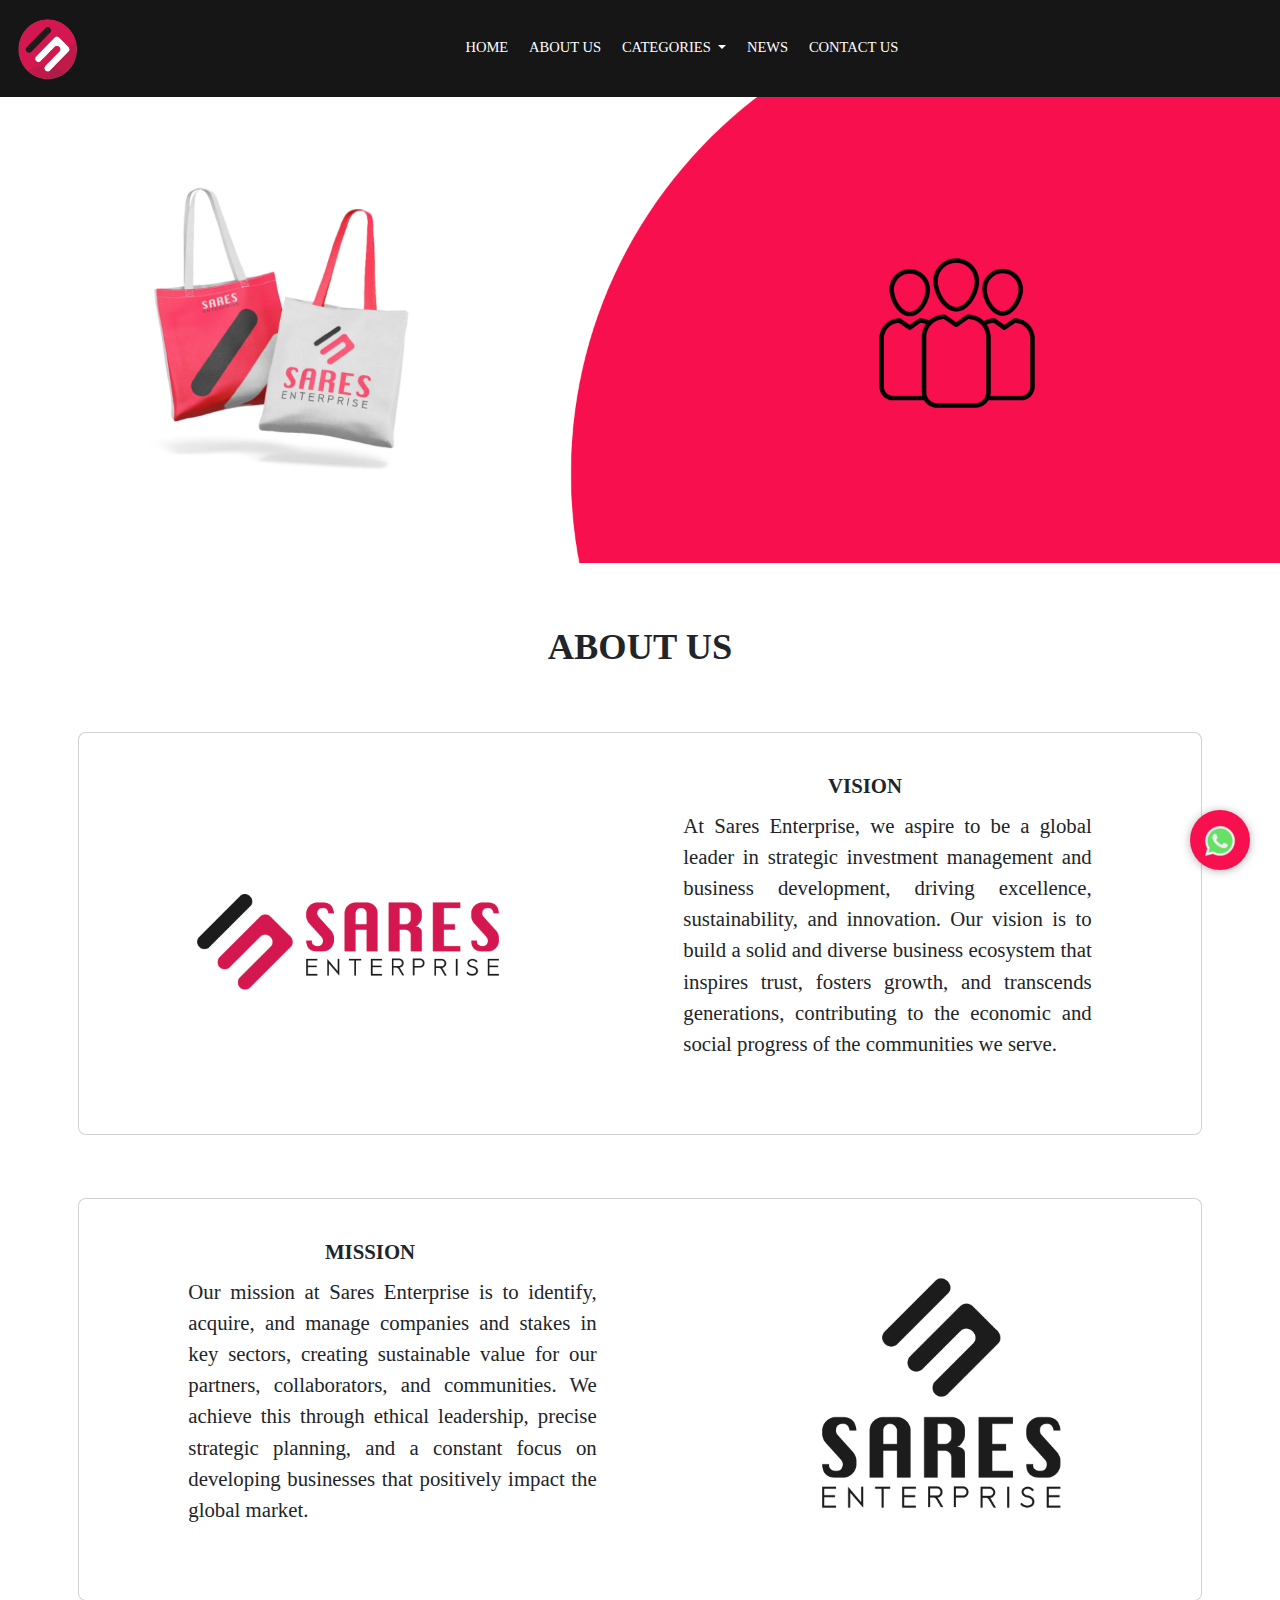
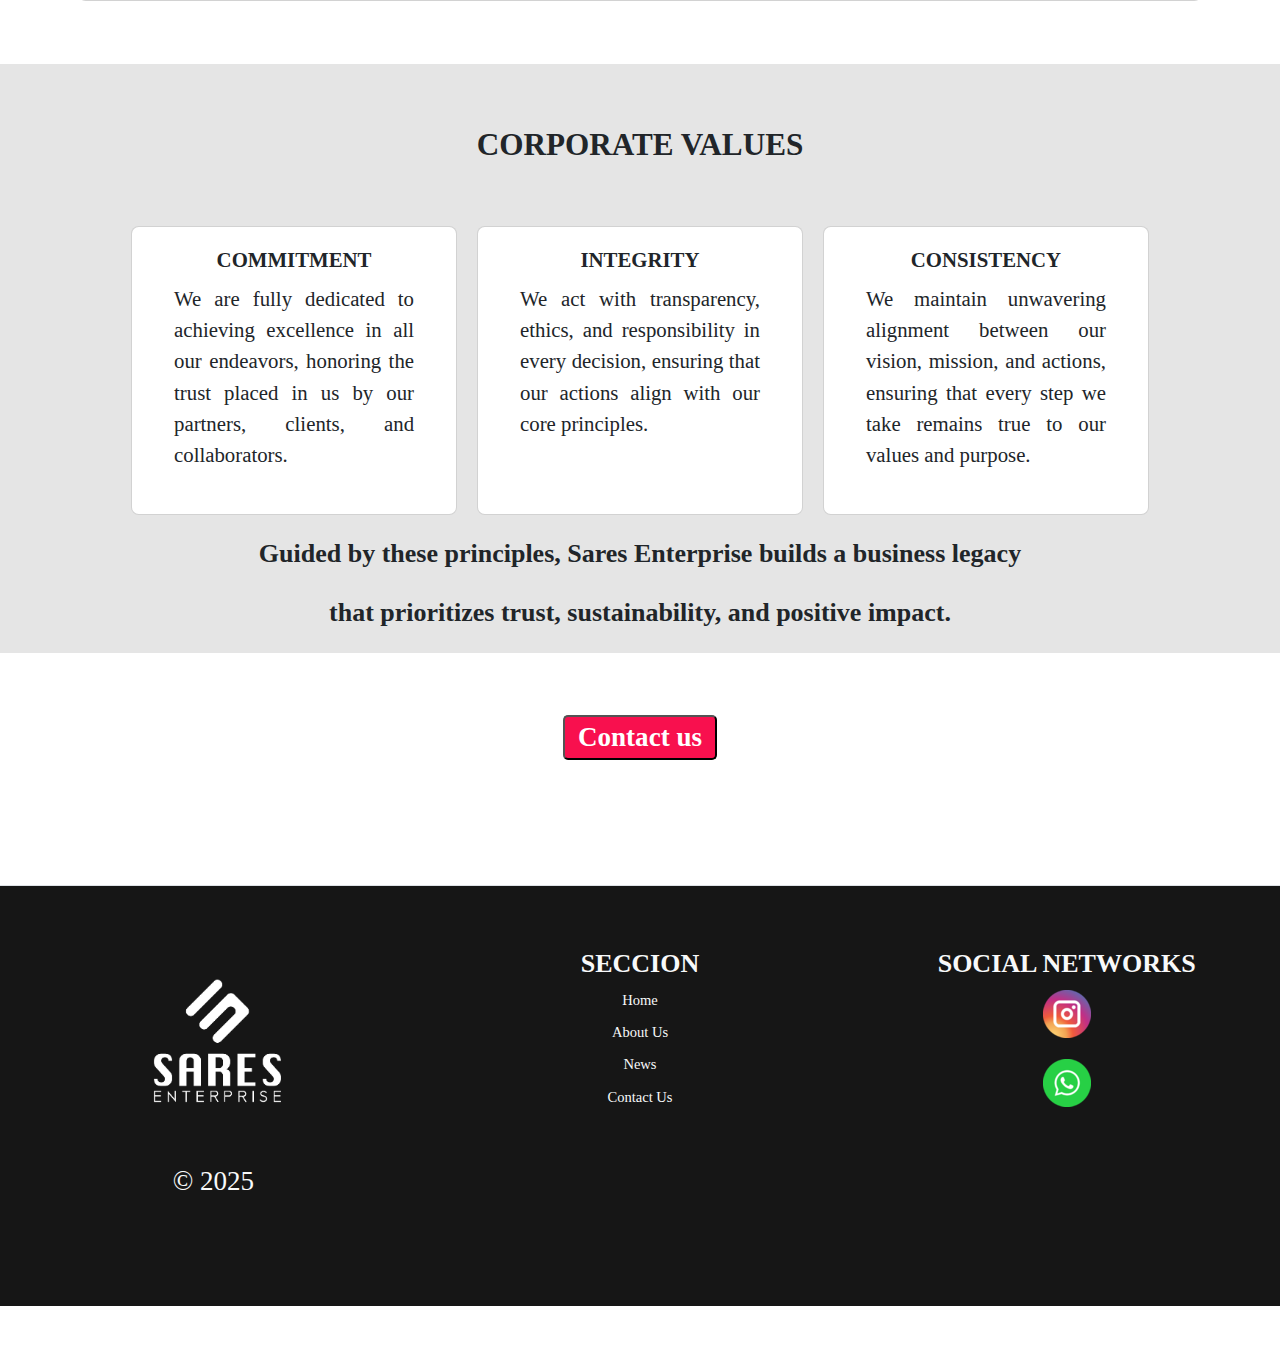
==== about-us.html @ 5b8e7fd7 "Agregando nuevas funcionalidades" ====
<!DOCTYPE html>
<html lang="en">

<head>
    <meta charset="UTF-8">
    <meta name="viewport" content="width=device-width, initial-scale=1.0">
    <meta name="description" content="Marketing digital" />
    <meta name="keywords" content="marketing, contenido, digital, asesoria, pagina web" />
    <link rel="icon" type="image/jpg" href="./img/Identidad SARES 3.png">
    <link href="https://db.onlinewebfonts.com/c/736cf5b08b01082a3645e14038868e20?family=Krungthep" rel="stylesheet">
    <link rel="preconnect" href="https://fonts.googleapis.com">
    <link rel="preconnect" href="https://fonts.gstatic.com" crossorigin>
    <link href="https://fonts.googleapis.com/css2?family=Public+Sans:ital,wght@0,100..900;1,100..900&display=swap"
        rel="stylesheet">
    <link href="https://db.onlinewebfonts.com/c/7d81cc6e996e4ea138cdfd2b09a65571?family=Alcefun" rel="stylesheet">
    <link href="https://cdn.jsdelivr.net/npm/bootstrap@5.3.3/dist/css/bootstrap.min.css" rel="stylesheet"
        integrity="sha384-QWTKZyjpPEjISv5WaRU9OFeRpok6YctnYmDr5pNlyT2bRjXh0JMhjY6hW+ALEwIH" crossorigin="anonymous">
    <link rel="stylesheet" href="./style.css">
    <title>SARES ENTERPRISE</title>
</head>

<body>
    <header>
            
        <nav class="navbar navbar-expand-lg fixed-top">
            <div class="container-fluid">
                <a class="navbar-brand" href="#">
                        <img src="./img/Logo Sares Redondo3.png" class="brand-nav" alt="sares">
                  </a>
                <button class="navbar-toggler mx-4" type="button" data-bs-toggle="collapse" data-bs-target="#navbarNav"
                    aria-controls="navbarNav" aria-expanded="false" aria-label="Toggle navigation">
                    <span class="navbar-toggler-icon"></span>
                </button>
                <div class="collapse navbar-collapse justify-content-center" id="navbarNav">
                    <ul class="navbar-nav">
                        <li class="nav-item">
                            <a class="nav-link text-white" aria-current="page" href="index.html">HOME</a>
                        </li>
                        <li class="nav-item">
                            <a class="nav-link text-white" href="./about-us.html">ABOUT US</a>
                        </li>
                        <li class="nav-item dropdown">
                            <a class="nav-link dropdown-toggle text-white" href="#" role="button" data-bs-toggle="dropdown" aria-expanded="false">
                              CATEGORIES
                            </a>
                            <ul class="dropdown-menu overflow-hidden">
                              <li><a class="dropdown-item text-white" href="./food-beverage.html">Food & Beverage</a></li>
                              <li><a class="dropdown-item text-white" href="./beauty-healt.html">Beauty & Healt</a></li>
                              <li><a class="dropdown-item text-white" href="./technology-science.html">Technology & Science</a></li>
                              <li><a class="dropdown-item text-white" href="./experience-service.html">Experience & Service</a></li>
                              <li><a class="dropdown-item text-white" href="./strategy-ally.html">Strategy Allys</a></li>
                            </ul>
                        </li>
                        <li class="nav-item">
                            <a class="nav-link text-white" href="./news.html">NEWS</a>
                        </li>
                        <li class="nav-item">
                            <a class="nav-link text-white" href="./contacto.html">CONTACT US</a>
                        </li>
                    </ul>
                </div>
            </div>
        </nav>
    </header>



<main>

        <!--btn Whatsapp-->
    <a href="https://api.whatsapp.com/send?phone=12012050473" class="btn-wsp" target="_blank"><img src="./img/Whatsapp_icon.png" alt="icon-wsp"></a>

    <div class="banner">
        <img class="img-fluid mx-auto d-block w-100" src="./img/banner-about-us.png" alt="Banner" />
    </div>

    <div>
        <h2 class="card-title text-center overflow-hidden mx-auto mt-5 fw-bold fs-3" id="equipo">ABOUT US</h2>
    </div>

     <!-- QUIENES SOMOS-->

     <div class="card mx-auto mt-5 mb-5 p-3 mb-5"  style="max-width: 1080px;">
        <div class="row g-0">
            <div class="col-md-4 text-center mx-auto mt-auto mb-auto">
                <img src="./img/Identidad SARES 2.png" class="img-fluid rounded" alt="altamente">
            </div>
            <div class="col-md-5 text-center mx-auto">
                <div class="card-body">
                    <h4 class="card-title text-center overflow-hidden fw-bold" id="somos">VISION</h4>
                    <p class="card-text-somos justify-content-center">
                        At Sares Enterprise, we aspire to be a global leader in strategic investment management and business development, driving excellence, sustainability, and innovation. Our vision is to build a solid and diverse business ecosystem that inspires trust, fosters growth, and transcends generations, contributing to the economic and social progress of the communities we serve.
                    </p>
                </div>
            </div>
        </div>
    </div>


    <div class="card mx-auto mt-5 mb-5 p-3 mb-5"  style="max-width: 1080px;">
        <div class="row g-0">
            <div class="col-md-5 text-center mx-auto">
                <div class="card-body">
                    <h4 class="card-title text-center overflow-hidden fw-bold" id="somos">MISSION</h4>
                    <p class="card-text-somos justify-content-center">
                        Our mission at Sares Enterprise is to identify, acquire, and manage companies and stakes in key sectors, creating sustainable value for our partners, collaborators, and communities. We achieve this through ethical leadership, precise strategic planning, and a constant focus on developing businesses that positively impact the global market.
                    </p>
                </div>
            </div>
            <div class="col-md-4 text-center mx-auto mt-auto mb-auto">
                <img src="./img/Identidad SARES 7.png" class="img-fluid rounded" alt="">
            </div>
        </div>
    </div>

        <!--NUESTROS VALORES-->
    <div class="fondo-equipo">
        <div>
            <h2 class="card-title text-center overflow-hidden mx-auto my-5 fw-bold fs-4" id="equipo">CORPORATE VALUES</h2>
        </div>

        <div class="row row-cols-1 row-cols-md-4 g-3 justify-content-center">
            <div class="col">
            <div class="card h-100">
                <div class="card-body">
                <h5 class="card-title text-center mx-auto overflow-hidden fw-bold">COMMITMENT</h5>
                <p class="card-text-somos justify-content-center mx-3">
                    We are fully dedicated to achieving excellence in all our endeavors, honoring the trust placed in us by our partners, clients, and collaborators.                
                </p>
                </div>
            </div>
            </div>
            <div class="col">
            <div class="card h-100">
                <div class="card-body">
                <h5 class="card-title text-center mx-auto overflow-hidden fw-bold">INTEGRITY</h5>
                <p class="card-text-somos justify-content-center mx-3">
                    We act with transparency, ethics, and responsibility in every decision, ensuring that our actions align with our core principles.
                </p>
                </div>
            </div>
            </div>
            <div class="col">
            <div class="card h-100">
                <div class="card-body">
                <h5 class="card-title text-center mx-auto overflow-hidden fw-bold">CONSISTENCY</h5>
                <p class="card-text-somos justify-content-center mx-3">
                    We maintain unwavering alignment between our vision, mission, and actions, ensuring that every step we take remains true to our values and purpose.
                </p>
                </div>
            </div>
            </div>
        </div>

        <div>
            <p class="card-text-somos mx-5 mt-3 text-center fs-5 fw-bold">
                Guided by these principles, Sares Enterprise builds a business legacy 
            </p>
            <p class="card-text-somos mx-5 text-center fs-5 fw-bold">
                that prioritizes trust, sustainability, and positive impact.
            </p>
        </div>
    </div>

        <!--Contactanos Btn-->

        <div class="text-center py-5">
            <button type="button" class="btn-contact fw-bold" data-bs-toggle="modal" data-bs-target="#exampleModal"
                data-bs-whatever="">Contact us</button>
        </div>

    </main>

        <!--FOOTER-->
    <footer class="row row-cols-1 row-cols-sm-2 row-cols-md-4 py-5 my-5 mx-auto border-top">
            <div class="col mb-3 mx-auto">
                <a href="index.html" class="d-flex align-items-center mb-3 link-body-emphasis text-decoration-none">
                    <img src="./img/Identidad SARES 10.png" class=" logoA img-fluid mx-auto" alt="">
                </a>
                <p class="nav-link2 link-light text-center">© 2025</p>
            </div>
            <div class="col mb-3 mx-auto text-center container-fluid justify-content-center">
                <h5 class="section overflow-hidden fw-bold link-light">SECCION</h5>
                <ul class="nav flex-column">
                    <li class="nav-item mb-2"><a href="index.html" class="nav-link2 nav-link p-0 link-light">Home</a>
                    </li>
                    <li class="nav-item mb-2"><a href="./about-us.html" class="nav-link2 nav-link p-0 link-light">About Us</a>
                    </li>
                    <li class="nav-item mb-2"><a href="./news.html" class="nav-link2 nav-link p-0 link-light">News</a>
                    </li>
                    <li class="nav-item mb-2"><a href="./contacto.html" class="nav-link2 nav-link p-0 link-light">Contact Us</a>
                    </li>
                </ul>
            </div>
            <div class="col mb-3 mx-auto text-center">
                <h5 class="section overflow-hidden fw-bold link-light">SOCIAL NETWORKS</h5>
                <ul class="nav flex-column">
                    <li class="nav-item mb-3">
                        <a target="_blank" href="https://www.instagram.com/altamentemkt/"
                            class="nav-link p-0 text-body-secondary"><img src="./img/insta (2).png"
                                class="icon img-fluid" alt="instagram"></a>
                    </li>
                    <li class="nav-item mb-3">
                        <a target="_blank" href="https://wa.me/56951882284"
                            class="nav-link p-0 text-body-secondary"><img src="./img/whats (2).png"
                                class="icon img-fluid" alt="whatsapp"></a>
                    </li>
                </ul>
            </div>
    </footer>
</body>

    <!--Contactanos Modal-->
    <div class="modal fade" id="exampleModal" tabindex="-1" aria-labelledby="exampleModalLabel" aria-hidden="true">
        <div class="modal-dialog">
            <div class="modal-content">
                <div class="modal-header">
                    <div class="container-fluid text-center my-3">
                        <p class="texto-modal-title fs-5">WRITE TO US</p>
                    </div>
                    <button type="button" class="btn-close" data-bs-dismiss="modal" aria-label="Close"></button>
                </div>
                <div class="modal-body">
                    <form action="https://formsubmit.co/" method="POST" class="form">
                        <label class="texto-modal" for="nombre">Name</label>
                        <input type="text" name="name" id="nombre">
                        <label class="texto-modal" for="email">E-mail</label>
                        <input type="email" name="email" id="email">
                        <label class="texto-modal" for="comentario">Comments</label>
                        <textarea name="comentario" id="comentario"></textarea>
                        <button class="btn-send my-3" type="submit">Submit</button>

                        <input type="hidden" name="_next" value="http://127.0.0.1:5500/">
                        <input type="hidden" name="_captcha" value="false">
                    </form>
                </div>
            </div>
        </div>

    <script src="https://cdn.jsdelivr.net/npm/bootstrap@5.3.3/dist/js/bootstrap.bundle.min.js"
        integrity="sha384-YvpcrYf0tY3lHB60NNkmXc5s9fDVZLESaAA55NDzOxhy9GkcIdslK1eN7N6jIeHz"
        crossorigin="anonymous"></script>
---- style.css ----
body {
    background-color: white;
}

* {
    margin: 0;
    padding: 0;
    box-sizing: content-box;
    font-family: "Krungthep";
    font-size: 1.3rem;

}

body {
    overflow-x: hidden;
}

.navbar {
    background-color: #161616;
}

.navbar-toggler{
    border-color: white;
    border-width: 2px;
}

.dropdown-menu{
    background-color: #161616;
}

.nav-link{
    font-size: 0.7rem;
    color: white;
}

.dropdown-item{
    font-size: 0.7rem;
}

.brand-nav{
    width: 7vh;
    height: 7vh;
}

.banner{
    margin-top: 4rem;
}

.marca {
    background-color: white;
}

.card-service{
    border-radius: 150px 150px 20px 20px;
}

.pagina-web{
    width: 60vh;
    border-radius: 190px 190px 20px 20px;
}

.carrucel{
    width: 40rem;
    height: 20rem;
}

.img-web{
    width: 25vh;
}

.precio{
    font-size: 0.7rem;
}

.valor{
    font-size: 0.8rem;
}

.card-title{
    width: 89%;
    font-size: 1rem;
}

.card-text-empresa {
    font-size: .8rem;
    text-align: justify;
}

.card-text-somos {
    font-family: "Alcefun";
    font-size: 1rem;
    text-align: justify;
}

.card-text-equipo {
    font-family: "Alcefun";
    font-size: .8rem;
    text-align: center;
}

.card-text-socios {
    font-family: "Alcefun";
    font-size: 1.2rem;
    color: #f7f7f7;
    text-align: center;
}

.card-title-servicio {
    font-size: 1rem;
    text-align: justify;
}

.card-text-servicio {
    font-size: .8rem;
    
}

.card-service:hover {
    transform: scale(0.95);
    transition: 0.3s;
}


.card-plan{
    width: 70%;
}

.img-equipo {
    width: 60%;
    border: solid 15px transparent;
    border-radius: 15px;
    background-image: linear-gradient(120deg, #161616, #f8104e);
    background-origin: border-box;
}

.comprar {
    text-decoration: none;
}

.form-control {
    font-size: .8rem;
}


.cont-contacto {
    display: grid;
    grid-template-columns: 100%;
    justify-content: space-around;
    background-color: #f8104e;
}

.fondo-equipo{
    background-color: #e5e5e5;
    overflow: hidden;
}

.fondo-socios{
    background-color: #f8104e;
    overflow: hidden;
}

.logoA {
    max-width: 60%;
    text-align: center;
}

.parrafoLogo {
    font-size: 1.5rem;
    font-family: "Public Sans", sans-serif;
    text-align: center;
}

.parrafoLogo1 {
    font-size: 1rem;
    font-family: "Public Sans", sans-serif;
    text-align: center;
}

.btn-contact{
    background-color: #f8104e;
    color: white;
}

.btn-send{
    background-color: #f8104e;
    color: white;
    font-family: "Alcefun";
}

.texto-modal{
    color: #161616;
    font-family: "Alcefun";
}

.texto-modal-title{
    color: #161616;
    font-family: "Krungthep";
}

footer{
    background-color: #161616;
    overflow: hidden;
}

.logo-foot{
    width: 30vh;
    height: 30vh;
}

.text-foot{
    font-family: "Alcefun";
    color: #f7f7f7;
}

.logo-redes-insta{
    width: 2rem;
}

.logo-redes-linkedin{
    width: 2.5rem;
}

.footer-section{
    font-family: "Alcefun";
    color: #f7f7f7;
}

.flex-container {
    display: flex;
    flex-direction: row;

}

.servicios {
    width: 100%;
}

.cell-app {
    width: 50%;
}

.categorias{
    background-color: #161616;
}


#modal {
    width: 50vh;
    margin: 5vh 0vh 0vh 70vh;
    border-radius: 20px;
    border-style: none;
}

.form {
    display: flex;
    flex-direction: column;
    max-width: 100%;
    height: auto;
    margin: 10px auto 10px auto;
    padding: 0px 10px;
}

input {
    height: 25px;
    width: 100%;
    border-radius: 2px;
    border: none;
    border-radius: 5px;
    background-color: rgb(223, 223, 223);
}

textarea {
    height: 100px;
    width: 100%;
    border-radius: 2px;
    border: none;
    background-color: rgb(223, 223, 223);
}

button {
    font-family: "Alcefun";
    border-radius: 5px;
    width: 150px;
}

label {
    font-size: 1rem;
    font-family: "Alcefun";
    color: #161616;
}

.btn-wsp{
    position: fixed;
    width: 60px;
    height: 60px;
    line-height: 55px;
    bottom: 30px;
    right: 30px;
    background:  #f8104e;
    color: #fff;
    border-radius: 50px;
    text-align: center;
    font-size: 30px;
    box-shadow: 0px 1px 10px rgba(0,0,0,0.3);
    z-index: 100;
}

 






/*Media Querys*/
@media screen and (max-width: 991px){
    .navbar-collapse {
        position: fixed;
        top: 0;
        left: 0;
        width: 100%;
        height: 100%;
        background-color: #161616; /* Fondo oscuro */
        z-index: 1050;
        transition: transform 0.15s ease-in-out;
    }

    .navbar-collapse.show {
        display: flex !important;
        align-items: center;
        justify-content: center;
    }
    
}


@media screen and (max-width: 767px){
    .nuestro-equipo1{
        width: 80%;
        margin: auto;
    }

    .nuestra-empresa1{
        width: 50%;
        margin: auto;
    }

    .nuestro-servicio1{
        width: 50%;
        margin: auto;
    }

    main {
        background-image: url(./img/4.png);
        background-size: cover;
        background-attachment: fixed;
    }
}




@media screen and (max-width: 576px) {
    .tarjeta{
        width: 80%;
    }

    .nuestra-empresa1{
        width: 80%;
        margin: auto;
    }

    .empresa{
        width: 80%;
    }

    .pagina-web{
        width: 80%;
    }

    .nuestro-servicio1{
        width: 80%;
        margin: auto;
    }
    main {
        background-image: url(./img/4.png);
        background-size: cover;
        background-attachment: fixed;
    }

}
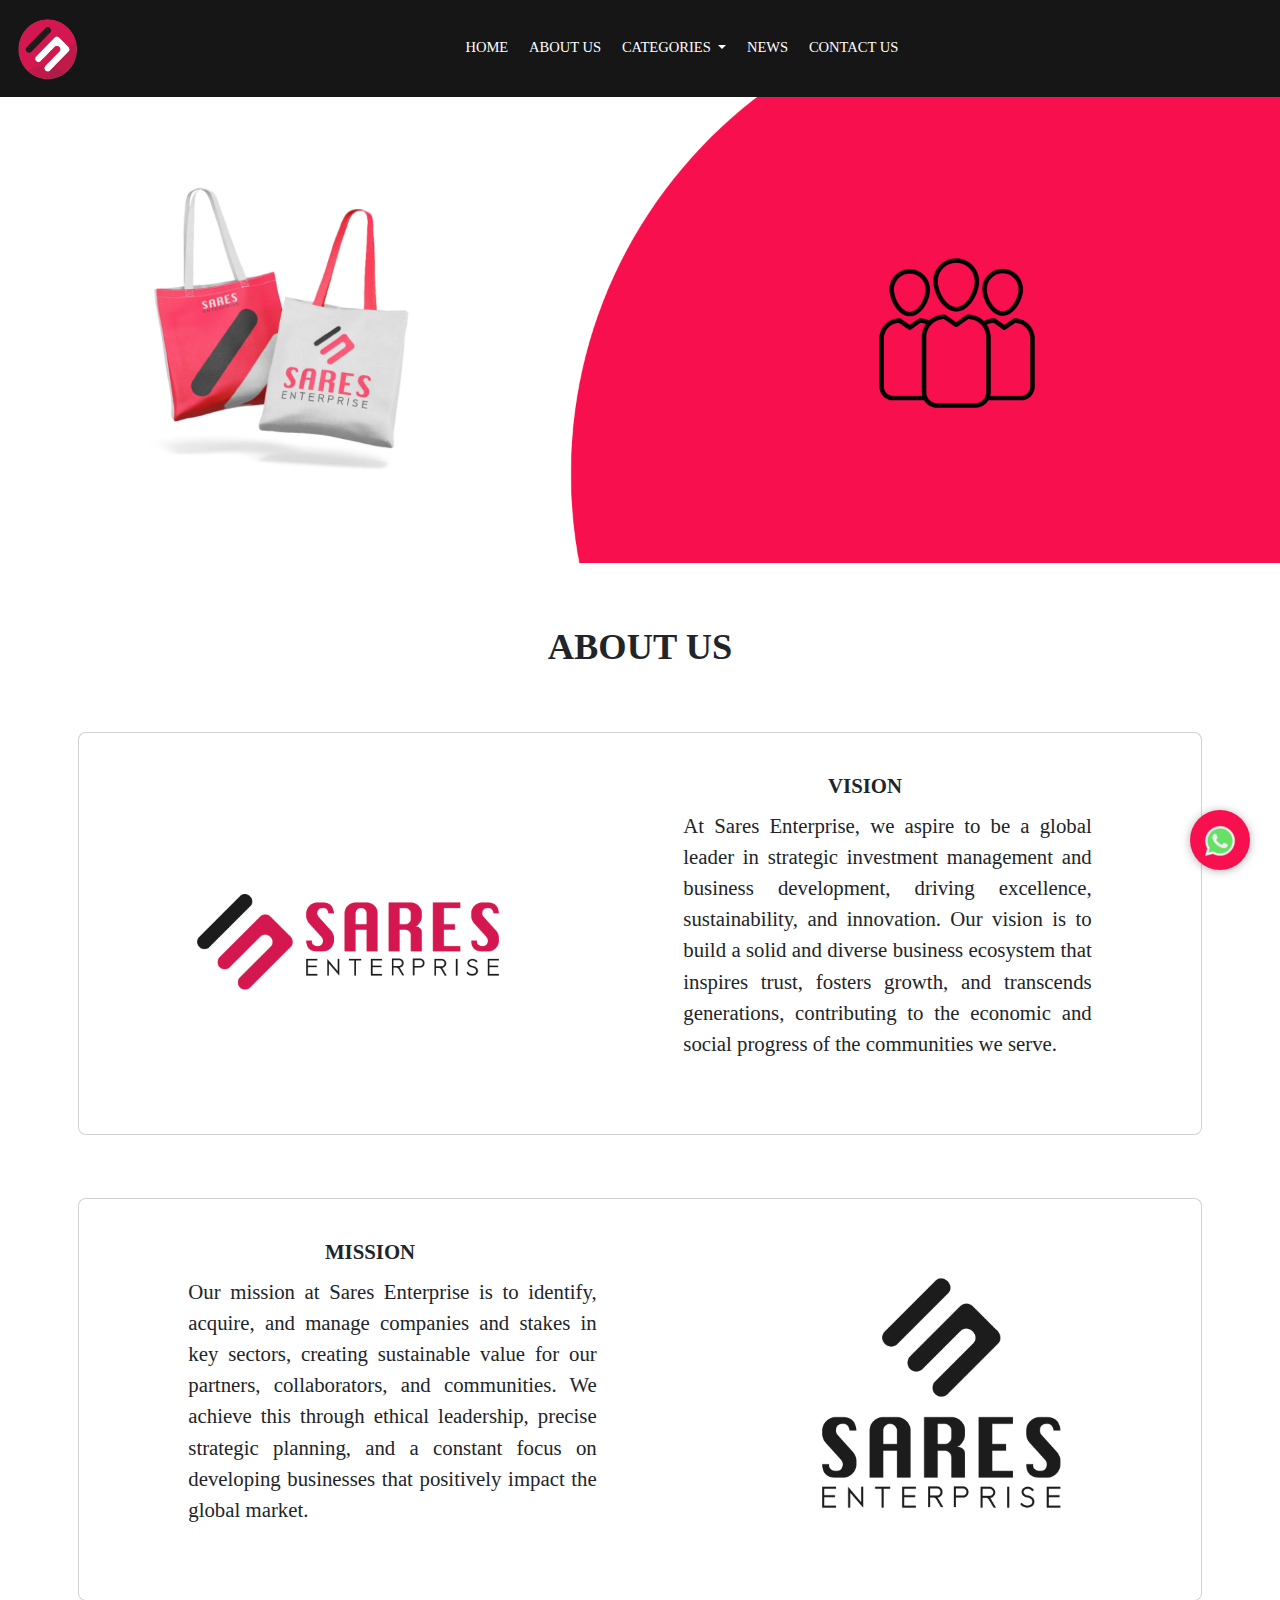
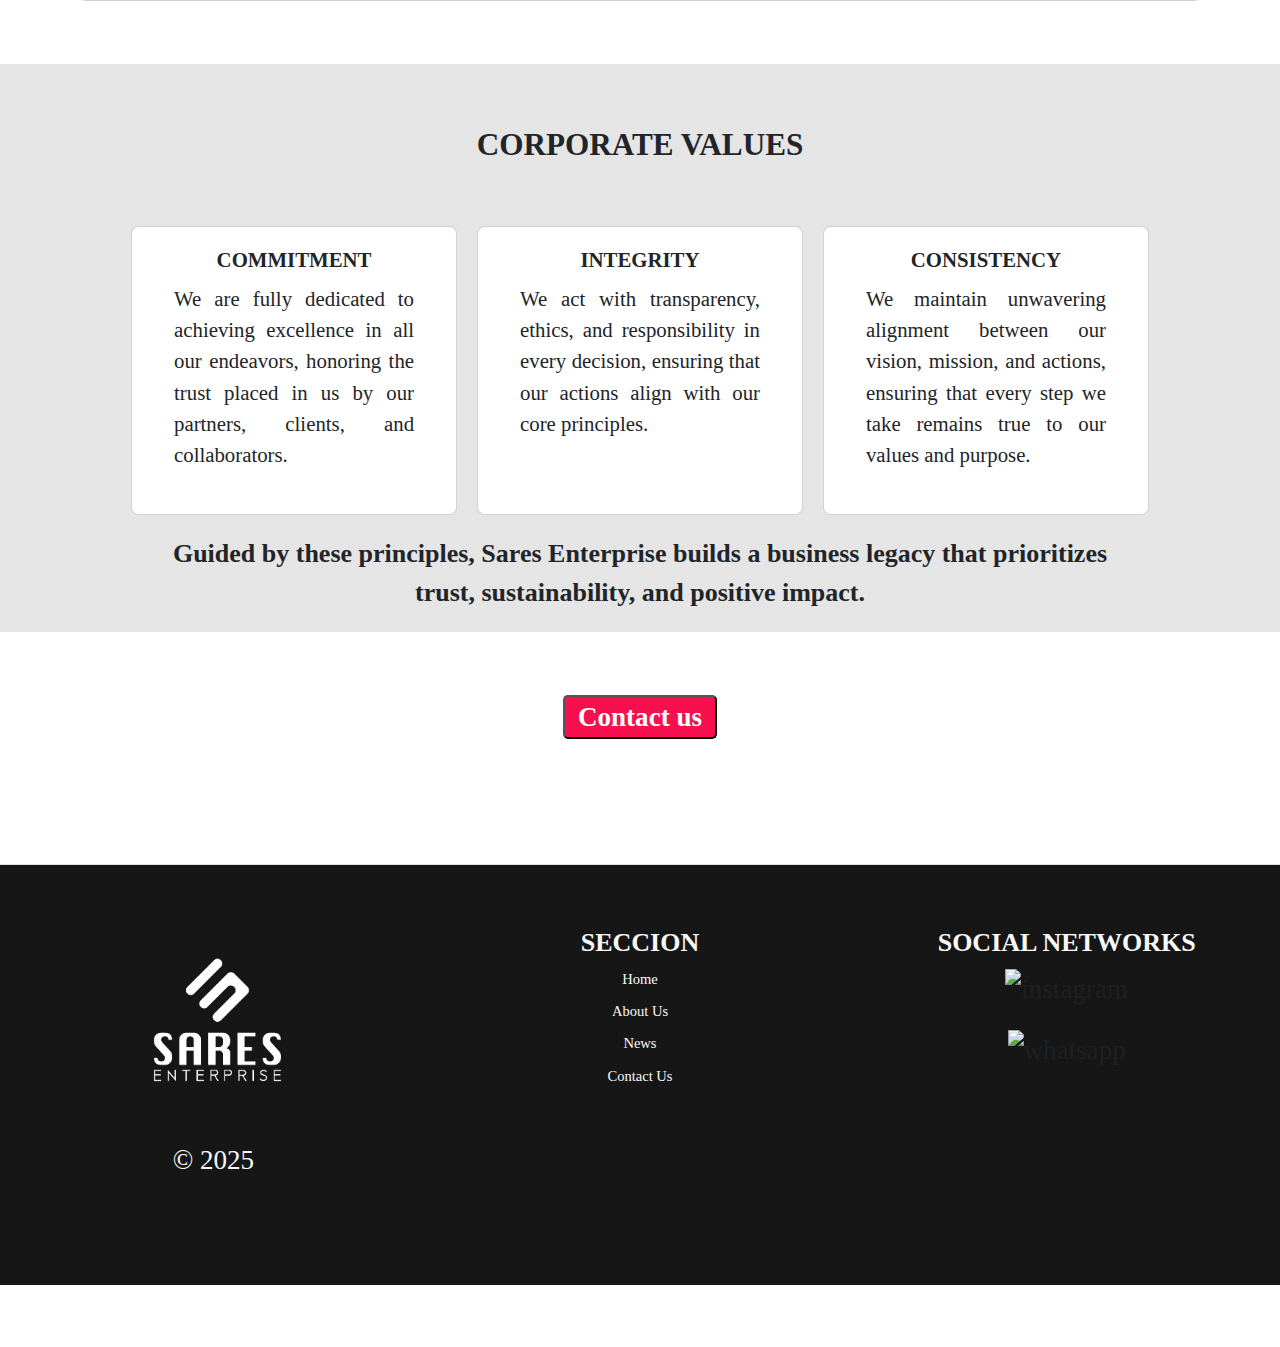
==== commit e2a942bf: "Modificando pagina" ====
--- a/about-us.html
+++ b/about-us.html
@@ -154,10 +154,7 @@
 
         <div>
             <p class="card-text-somos mx-5 mt-3 text-center fs-5 fw-bold">
-                Guided by these principles, Sares Enterprise builds a business legacy 
-            </p>
-            <p class="card-text-somos mx-5 text-center fs-5 fw-bold">
-                that prioritizes trust, sustainability, and positive impact.
+                Guided by these principles, Sares Enterprise builds a business legacy that prioritizes <br>trust, sustainability, and positive impact.
             </p>
         </div>
     </div>
--- a/style.css
+++ b/style.css
@@ -16,7 +16,7 @@
 }
 
 .navbar {
-    background-color: #161616;
+    background-color: #161616 !important;
 }
 
 .navbar-toggler{
@@ -68,6 +68,18 @@
     width: 25vh;
 }
 
+.img-cap{
+    width: 6rem;
+}
+
+.img-cap1{
+    width: 7rem;
+}
+
+.img-cap2{
+    width: 6.5rem;
+}
+
 .precio{
     font-size: 0.7rem;
 }
@@ -115,9 +127,24 @@
     
 }
 
-.card-service:hover {
+.img-cap:hover {
     transform: scale(0.95);
     transition: 0.3s;
+}
+
+.img-cap1:hover {
+    transform: scale(0.95);
+    transition: 0.3s;
+}
+
+.img-cap2:hover {
+    transform: scale(0.95);
+    transition: 0.3s;
+}
+
+.img-card-food:hover{
+    transform: scale(0.95);
+    transition: 0.1s;
 }
 
 
@@ -305,6 +332,16 @@
     z-index: 100;
 }
 
+
+.card-text .full-text {
+    display: none;
+}
+
+
+
+
+
+
  
 
 
@@ -322,7 +359,7 @@
         height: 100%;
         background-color: #161616; /* Fondo oscuro */
         z-index: 1050;
-        transition: transform 0.15s ease-in-out;
+        transition: transform 0s ease-in-out;
     }
 
     .navbar-collapse.show {
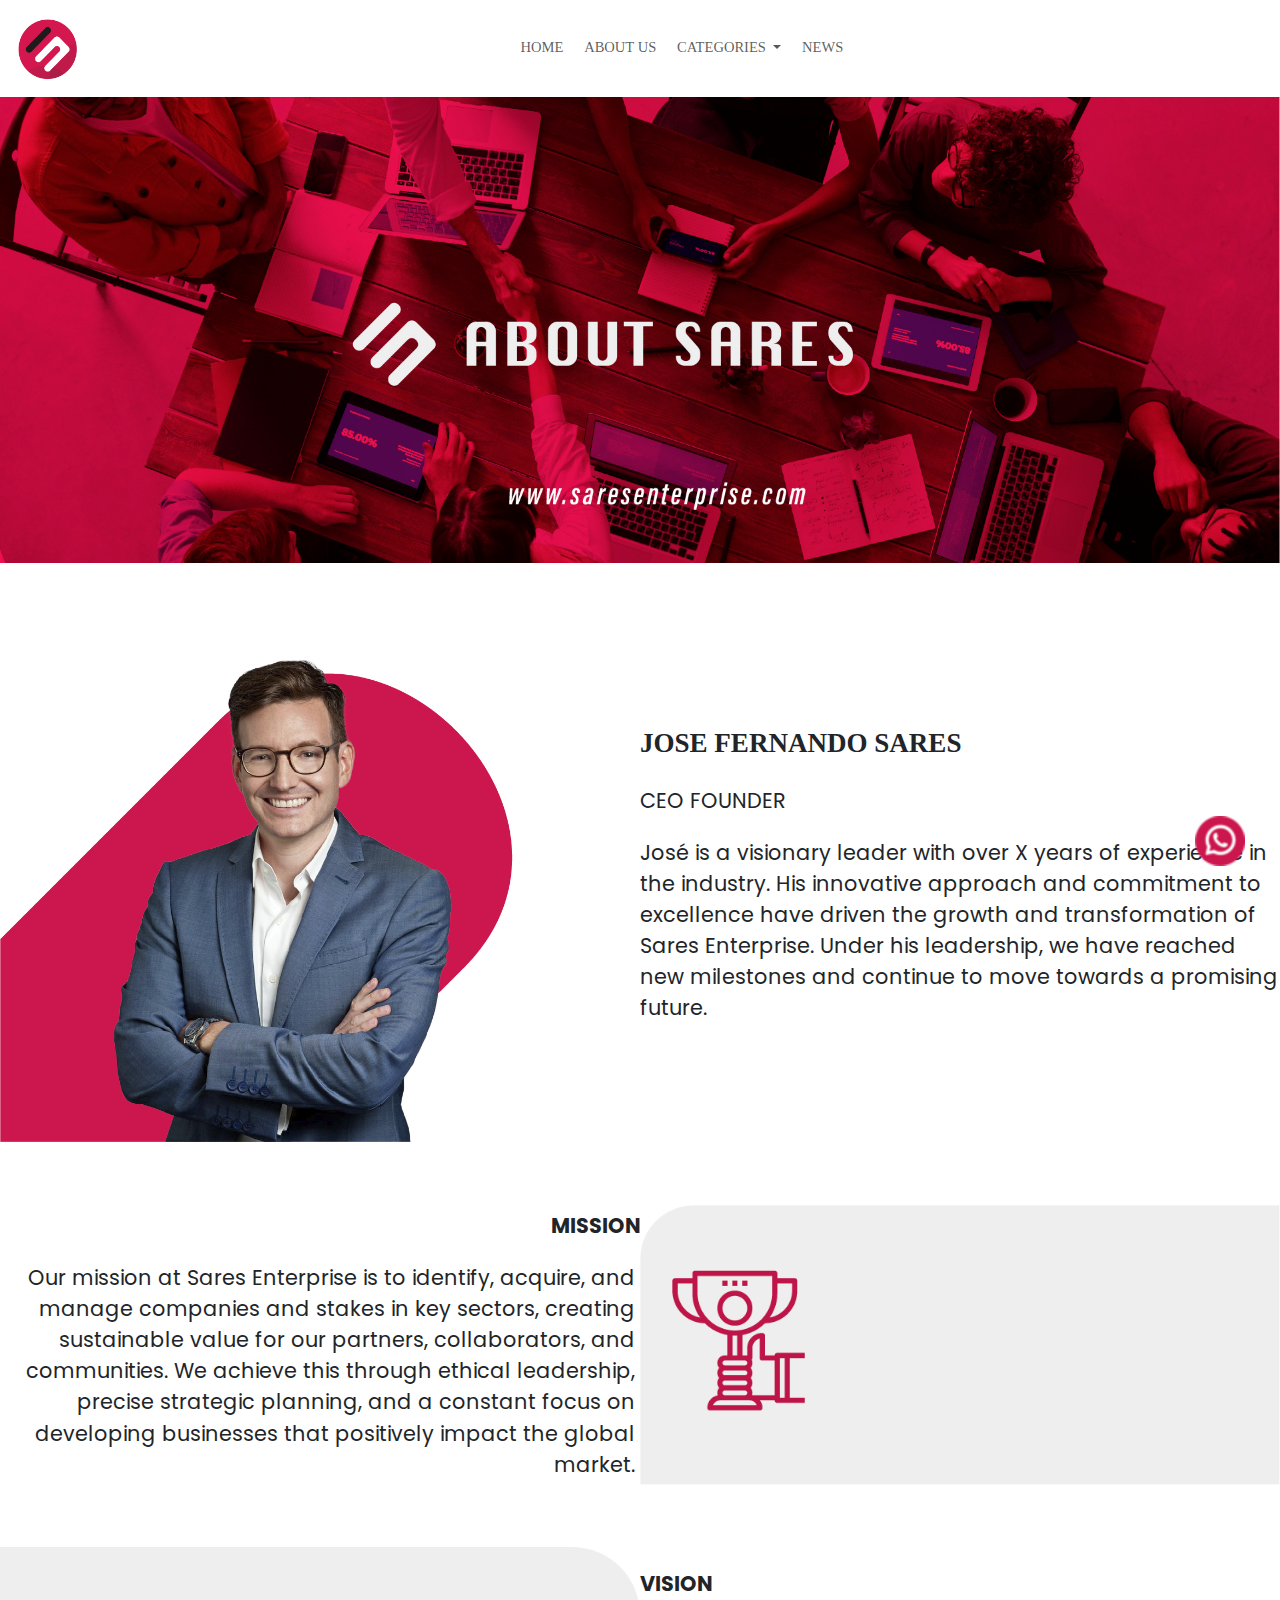
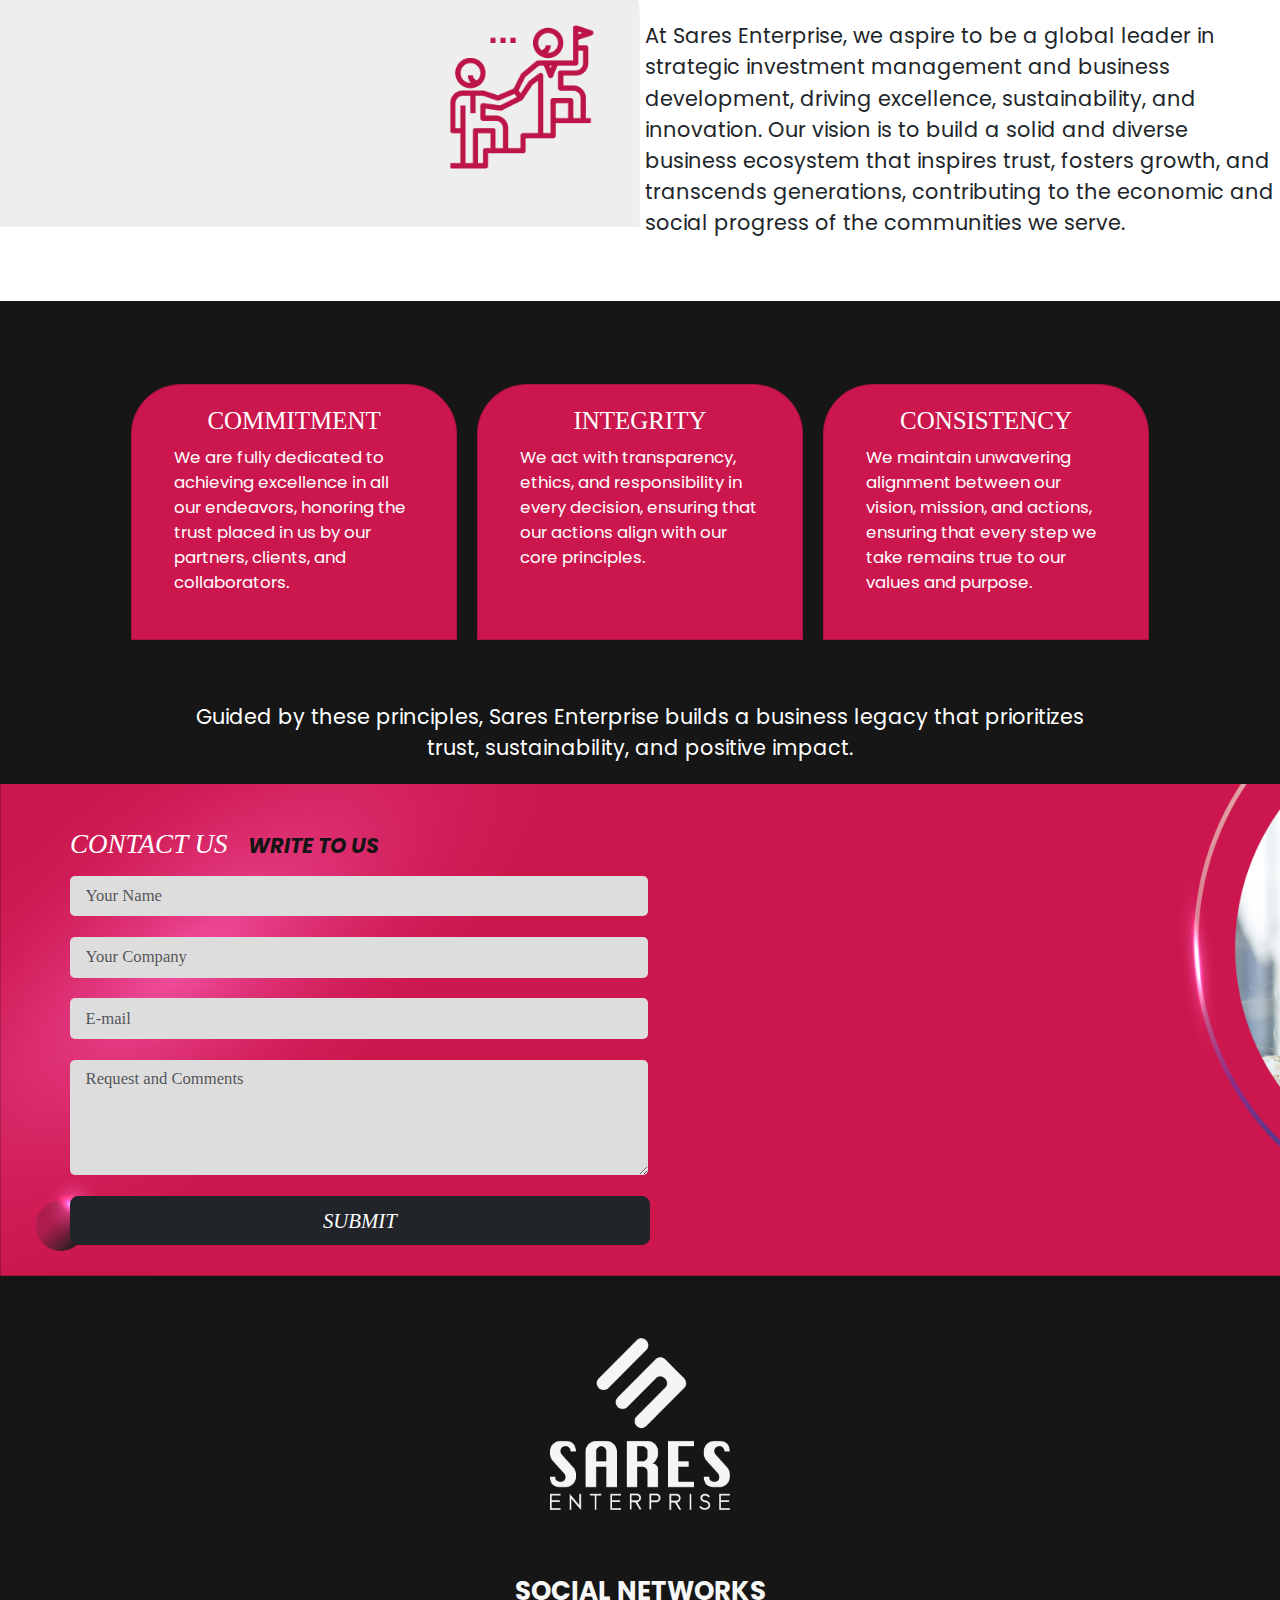
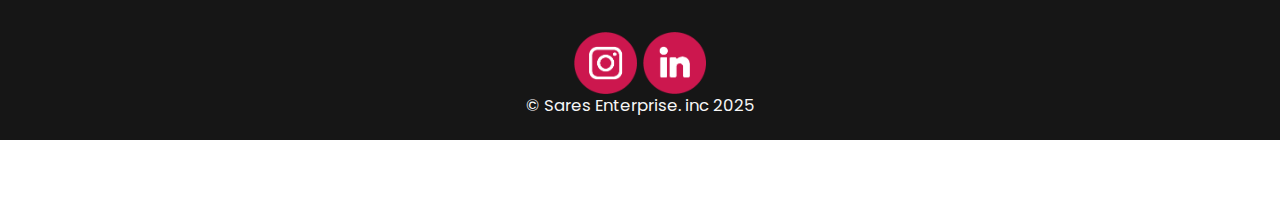
==== commit 0ea8334c: "Modificando pagina" ====
--- a/about-us.html
+++ b/about-us.html
@@ -15,6 +15,9 @@
     <link href="https://db.onlinewebfonts.com/c/7d81cc6e996e4ea138cdfd2b09a65571?family=Alcefun" rel="stylesheet">
     <link href="https://cdn.jsdelivr.net/npm/bootstrap@5.3.3/dist/css/bootstrap.min.css" rel="stylesheet"
         integrity="sha384-QWTKZyjpPEjISv5WaRU9OFeRpok6YctnYmDr5pNlyT2bRjXh0JMhjY6hW+ALEwIH" crossorigin="anonymous">
+        <link rel="preconnect" href="https://fonts.googleapis.com">
+        <link rel="preconnect" href="https://fonts.gstatic.com" crossorigin>
+        <link href="https://fonts.googleapis.com/css2?family=Poppins:ital,wght@0,100;0,200;0,300;0,400;0,500;0,600;0,700;0,800;0,900;1,100;1,200;1,300;1,400;1,500;1,600;1,700;1,800;1,900&family=Ubuntu:ital,wght@0,300;0,400;0,500;0,700;1,300;1,400;1,500;1,700&display=swap" rel="stylesheet">
     <link rel="stylesheet" href="./style.css">
     <title>SARES ENTERPRISE</title>
 </head>
@@ -34,28 +37,25 @@
                 <div class="collapse navbar-collapse justify-content-center" id="navbarNav">
                     <ul class="navbar-nav">
                         <li class="nav-item">
-                            <a class="nav-link text-white" aria-current="page" href="index.html">HOME</a>
+                            <a class="nav-link" aria-current="page" href="index.html">HOME</a>
                         </li>
                         <li class="nav-item">
-                            <a class="nav-link text-white" href="./about-us.html">ABOUT US</a>
+                            <a class="nav-link" href="./about-us.html">ABOUT US</a>
                         </li>
                         <li class="nav-item dropdown">
-                            <a class="nav-link dropdown-toggle text-white" href="#" role="button" data-bs-toggle="dropdown" aria-expanded="false">
+                            <a class="nav-link dropdown-toggle" href="#" role="button" data-bs-toggle="dropdown" aria-expanded="false">
                               CATEGORIES
                             </a>
                             <ul class="dropdown-menu overflow-hidden">
-                              <li><a class="dropdown-item text-white" href="./food-beverage.html">Food & Beverage</a></li>
-                              <li><a class="dropdown-item text-white" href="./beauty-healt.html">Beauty & Healt</a></li>
-                              <li><a class="dropdown-item text-white" href="./technology-science.html">Technology & Science</a></li>
-                              <li><a class="dropdown-item text-white" href="./experience-service.html">Experience & Service</a></li>
-                              <li><a class="dropdown-item text-white" href="./strategy-ally.html">Strategy Allys</a></li>
+                              <li><a class="dropdown-item" href="./food-beverage.html">Food & Beverage</a></li>
+                              <li><a class="dropdown-item" href="./beauty-healt.html">Beauty & Healt</a></li>
+                              <li><a class="dropdown-item" href="./technology-science.html">Technology & Science</a></li>
+                              <li><a class="dropdown-item" href="./experience-service.html">Experience & Service</a></li>
+                              <li><a class="dropdown-item" href="./strategy-ally.html">Strategy Allys</a></li>
                             </ul>
                         </li>
                         <li class="nav-item">
-                            <a class="nav-link text-white" href="./news.html">NEWS</a>
-                        </li>
-                        <li class="nav-item">
-                            <a class="nav-link text-white" href="./contacto.html">CONTACT US</a>
+                            <a class="nav-link" href="./news.html">NEWS</a>
                         </li>
                     </ul>
                 </div>
@@ -63,176 +63,216 @@
         </nav>
     </header>
 
-
-
-<main>
-
-        <!--btn Whatsapp-->
-    <a href="https://api.whatsapp.com/send?phone=12012050473" class="btn-wsp" target="_blank"><img src="./img/Whatsapp_icon.png" alt="icon-wsp"></a>
-
-    <div class="banner">
-        <img class="img-fluid mx-auto d-block w-100" src="./img/banner-about-us.png" alt="Banner" />
-    </div>
-
-    <div>
-        <h2 class="card-title text-center overflow-hidden mx-auto mt-5 fw-bold fs-3" id="equipo">ABOUT US</h2>
-    </div>
-
-     <!-- QUIENES SOMOS-->
-
-     <div class="card mx-auto mt-5 mb-5 p-3 mb-5"  style="max-width: 1080px;">
-        <div class="row g-0">
-            <div class="col-md-4 text-center mx-auto mt-auto mb-auto">
-                <img src="./img/Identidad SARES 2.png" class="img-fluid rounded" alt="altamente">
-            </div>
-            <div class="col-md-5 text-center mx-auto">
-                <div class="card-body">
-                    <h4 class="card-title text-center overflow-hidden fw-bold" id="somos">VISION</h4>
-                    <p class="card-text-somos justify-content-center">
-                        At Sares Enterprise, we aspire to be a global leader in strategic investment management and business development, driving excellence, sustainability, and innovation. Our vision is to build a solid and diverse business ecosystem that inspires trust, fosters growth, and transcends generations, contributing to the economic and social progress of the communities we serve.
+    <main>
+         <!--btn Whatsapp-->
+         <a href="https://api.whatsapp.com/send?phone=12012050473" class="btn-wsp" target="_blank"><img src="./img/RRSS-whatsapp.png" alt="icon-wsp"></a>
+
+         <div class="banner">
+             <img class="img-fluid d-block" src="./img/banner-about.jpg" alt="Banner" />
+         </div>
+
+        <!--CEO-->
+        <div class="gestor flex-container justify-content-around my-5">
+            <div class="servicios">
+                <div class="cell text-center">
+                    <img class="cell-app text-center img-fluid" src="./img/Foto_CEO-28.png" alt="app">
+                </div>
+            </div>
+            <div class="servicios bg my-auto">
+                <div class="ceo">
+                    <div class="">
+                        <p class="welcome-text text-start fw-bolder">JOSE FERNANDO SARES</p>
+                        <p class="lead-1 text-start">CEO FOUNDER</p>
+                    </div>
+                    <div class="mx-auto">
+                        <p class="lead-1">José is a visionary leader with over X years of experience in the industry. His innovative approach and commitment to excellence have driven the growth and transformation of Sares Enterprise. Under his leadership, we have reached new milestones and continue to move towards a promising future.</p>
+                    </div>
+                </div>
+            </div>
+        </div>
+
+        <!--MISION AND VISION-->
+
+        <div class="gestor flex-container justify-content-around my-5">
+            <div class="servicios bg my-auto">
+                <div>
+                    <div>
+                        <p class="mission-title fw-bold">MISSION</p>
+                    </div>
+                    <div>
+                        <p class="mission">Our mission at Sares Enterprise is to identify, acquire, and manage companies and stakes in key sectors, creating sustainable value for our partners, collaborators, and communities. We achieve this through ethical leadership, precise strategic planning, and a constant focus on developing businesses that positively impact the global market.</p>
+                    </div>
+                </div>
+            </div>
+            <div class="servicios">
+                <div class="cell text-center">
+                    <img class="mission-vision text-center img-fluid" src="./img/Sares_Mission.png" alt="app">
+                </div>
+            </div>
+        </div>
+
+        <div class="gestor flex-container my-5">
+            <div class="servicios">
+                <div class="cell text-center">
+                    <img class="mission-vision text-center img-fluid" src="./img/Sares_Vision.png" alt="app">
+                </div>
+            </div>
+            <div class="servicios bg my-auto">
+                <div>
+                    <div>
+                        <p class="vision-title fw-bold my-3">VISION</p>
+                    </div>
+                    <div>
+                        <p class="vision">At Sares Enterprise, we aspire to be a global leader in strategic investment management and business development, driving excellence, sustainability, and innovation. Our vision is to build a solid and diverse business ecosystem that inspires trust, fosters growth, and transcends generations, contributing to the economic and social progress of the communities we serve.</p>
+                    </div>
+                </div>
+            </div>
+        </div>
+
+
+    <!--VALORES-->
+
+        <div class="fondo-equipo my-5">    
+            <div class="row row-cols-1 row-cols-md-4 g-3 justify-content-center my-5">
+                <div class="col custom-col">
+                <div class="card h-100">
+                    <div class="card-body">
+                    <h5 class="card-title text-center mx-auto overflow-hidden text-white">COMMITMENT</h5>
+                    <p class="lead-2 text-white justify-content-center mx-3">
+                        We are fully dedicated to achieving excellence in all our endeavors, honoring the trust placed in us by our partners, clients, and collaborators.                
                     </p>
-                </div>
-            </div>
-        </div>
-    </div>
-
-
-    <div class="card mx-auto mt-5 mb-5 p-3 mb-5"  style="max-width: 1080px;">
-        <div class="row g-0">
-            <div class="col-md-5 text-center mx-auto">
-                <div class="card-body">
-                    <h4 class="card-title text-center overflow-hidden fw-bold" id="somos">MISSION</h4>
-                    <p class="card-text-somos justify-content-center">
-                        Our mission at Sares Enterprise is to identify, acquire, and manage companies and stakes in key sectors, creating sustainable value for our partners, collaborators, and communities. We achieve this through ethical leadership, precise strategic planning, and a constant focus on developing businesses that positively impact the global market.
+                    </div>
+                </div>
+                </div>
+                <div class="col custom-col">
+                <div class="card h-100">
+                    <div class="card-body">
+                    <h5 class="card-title text-center mx-auto overflow-hidden text-white">INTEGRITY</h5>
+                    <p class="lead-2 text-white justify-content-center mx-3">
+                        We act with transparency, ethics, and responsibility in every decision, ensuring that our actions align with our core principles.
                     </p>
-                </div>
-            </div>
-            <div class="col-md-4 text-center mx-auto mt-auto mb-auto">
-                <img src="./img/Identidad SARES 7.png" class="img-fluid rounded" alt="">
-            </div>
-        </div>
-    </div>
-
-        <!--NUESTROS VALORES-->
-    <div class="fondo-equipo">
-        <div>
-            <h2 class="card-title text-center overflow-hidden mx-auto my-5 fw-bold fs-4" id="equipo">CORPORATE VALUES</h2>
-        </div>
-
-        <div class="row row-cols-1 row-cols-md-4 g-3 justify-content-center">
-            <div class="col">
-            <div class="card h-100">
-                <div class="card-body">
-                <h5 class="card-title text-center mx-auto overflow-hidden fw-bold">COMMITMENT</h5>
-                <p class="card-text-somos justify-content-center mx-3">
-                    We are fully dedicated to achieving excellence in all our endeavors, honoring the trust placed in us by our partners, clients, and collaborators.                
-                </p>
-                </div>
-            </div>
-            </div>
-            <div class="col">
-            <div class="card h-100">
-                <div class="card-body">
-                <h5 class="card-title text-center mx-auto overflow-hidden fw-bold">INTEGRITY</h5>
-                <p class="card-text-somos justify-content-center mx-3">
-                    We act with transparency, ethics, and responsibility in every decision, ensuring that our actions align with our core principles.
-                </p>
-                </div>
-            </div>
-            </div>
-            <div class="col">
-            <div class="card h-100">
-                <div class="card-body">
-                <h5 class="card-title text-center mx-auto overflow-hidden fw-bold">CONSISTENCY</h5>
-                <p class="card-text-somos justify-content-center mx-3">
-                    We maintain unwavering alignment between our vision, mission, and actions, ensuring that every step we take remains true to our values and purpose.
-                </p>
-                </div>
-            </div>
-            </div>
-        </div>
-
-        <div>
-            <p class="card-text-somos mx-5 mt-3 text-center fs-5 fw-bold">
+                    </div>
+                </div>
+                </div>
+                <div class="col custom-col">
+                <div class="card h-100">
+                    <div class="card-body">
+                    <h5 class="card-title text-center mx-auto overflow-hidden text-white">CONSISTENCY</h5>
+                    <p class="lead-2 text-white justify-content-center mx-3">
+                        We maintain unwavering alignment between our vision, mission, and actions, ensuring that every step we take remains true to our values and purpose.
+                    </p>
+                    </div>
+                </div>
+                </div>
+            </div>
+            <p class="lead-1 text-center text-white">
                 Guided by these principles, Sares Enterprise builds a business legacy that prioritizes <br>trust, sustainability, and positive impact.
             </p>
-        </div>
-    </div>
-
-        <!--Contactanos Btn-->
-
-        <div class="text-center py-5">
-            <button type="button" class="btn-contact fw-bold" data-bs-toggle="modal" data-bs-target="#exampleModal"
-                data-bs-whatever="">Contact us</button>
-        </div>
+<!--
+            <div class="fondo-equipo row row-cols-1 row-cols-md-6 g-5 container-fluid justify-content-center mt-5 p-0">
+                <div class="tarjeta col col-lg-2 col-md-3 overflow-hidden">
+                    <div class="card-work card h-100">
+                        <div class="card-body work1">
+                            <h5 class="card-title text-center mx-auto overflow-hidden text-white">COMMITMENT</h5>
+                            <p class="lead-2 text-white text-center">
+                                We are fully dedicated to achieving excellence in all our endeavors, honoring the trust placed in us by our partners, clients, and collaborators.                
+                            </p>
+                        </div>
+                    </div>
+                </div>
+                <div class="tarjeta col col-lg-2 col-md-3 overflow-hidden">
+                    <div class="card-work card h-100">
+                        <div class="card-body work2">
+                            <h5 class="card-title text-center mx-auto overflow-hidden text-white">INTEGRITY</h5>
+                            <p class="lead-2 text-white text-center">
+                                We act with transparency, ethics, and responsibility in every decision, ensuring that our actions align with our core principles.
+                            </p>
+                        </div>
+                    </div>
+                </div>
+                <div class="tarjeta col col-lg-2 col-md-3 overflow-hidden">
+                    <div class="card-work card h-100">
+                        <div class="card-body work3">
+                            <h5 class="card-title text-center mx-auto overflow-hidden text-white">CONSISTENCY</h5>
+                            <p class="lead-2 text-white text-center">
+                                We maintain unwavering alignment between our vision, mission, and actions, ensuring that every step we take remains true to our values and purpos
+                            </p>
+                        </div>
+                    </div>
+                </div>
+            </div>    
+
+        -->
+
+
+
+
+
+        <!--CONTACT-->
+
+        <div class="contact-section d-flex align-items-center justify-content-center overflow-hidden">
+            <div class="container">
+                <div class="row align-items-center my-4">
+                    <!-- Formulario -->
+                    <div class="col-md-7">
+                        <h2 class="contact-title"><i>CONTACT US</i> <span class="sub-title fw-bold">WRITE TO US</span></h2>
+                        <form class="mx-auto">
+                            <div class="mb-3">
+                                <input type="text" class="form-control" placeholder="Your Name">
+                            </div>
+                            <div class="mb-3">
+                                <input type="text" class="form-control" placeholder="Your Company">
+                            </div>
+                            <div class="mb-3">
+                                <input type="email" class="form-control" placeholder="E-mail">
+                            </div>
+                            <div class="mb-3">
+                                <textarea class="form-control" rows="4" placeholder="Request and Comments"></textarea>
+                            </div>
+                            <button type="submit" class="btn btn-dark submit-btn">Submit</button>
+                        </form>
+                    </div>
+                </div>
+            </div>
+        </div>
+
+        <!--FOOTER-->
+
+        <footer class="text-white mx-auto">
+            <div class="mx-auto text-center">
+              <!-- Logo -->
+              <div class="text-center my-5">
+                <a href="index.html" class="d-flex align-items-center text-decoration-none text-center">
+                    <img src="./img/logo Sares botom-18.png" class="logo-foot img-fluid mx-auto" alt="">
+                </a>
+              </div>
+              <!-- Términos y Políticas -->
+              <div class="d-flex justify-content-center ">
+                <div class="mx-3">
+                  <p class="text-foot fs-5 text-decoration-none fw-bold">SOCIAL NETWORKS</p>
+                </div>
+              </div>
+              <!-- Redes Sociales -->
+              <div class="m2-2">
+                <a href="https://www.instagram.com/saresenterprise/" target="_blank"><img src="./img/RRSS-instagram.png" class="logo-redes" alt="instagram"></a>
+                <a href="#"><img src="./img/RRSS-linkedin.png" class="logo-redes" alt="linkedin"></a>
+              </div>
+              <!-- Derechos reservados -->
+              <div>
+                <p class="text-foot-register text-decoration-none mb-3">© Sares Enterprise. inc 2025</p>
+              </div>
+            </div>
+          </footer>
+
+
 
     </main>
 
-        <!--FOOTER-->
-    <footer class="row row-cols-1 row-cols-sm-2 row-cols-md-4 py-5 my-5 mx-auto border-top">
-            <div class="col mb-3 mx-auto">
-                <a href="index.html" class="d-flex align-items-center mb-3 link-body-emphasis text-decoration-none">
-                    <img src="./img/Identidad SARES 10.png" class=" logoA img-fluid mx-auto" alt="">
-                </a>
-                <p class="nav-link2 link-light text-center">© 2025</p>
-            </div>
-            <div class="col mb-3 mx-auto text-center container-fluid justify-content-center">
-                <h5 class="section overflow-hidden fw-bold link-light">SECCION</h5>
-                <ul class="nav flex-column">
-                    <li class="nav-item mb-2"><a href="index.html" class="nav-link2 nav-link p-0 link-light">Home</a>
-                    </li>
-                    <li class="nav-item mb-2"><a href="./about-us.html" class="nav-link2 nav-link p-0 link-light">About Us</a>
-                    </li>
-                    <li class="nav-item mb-2"><a href="./news.html" class="nav-link2 nav-link p-0 link-light">News</a>
-                    </li>
-                    <li class="nav-item mb-2"><a href="./contacto.html" class="nav-link2 nav-link p-0 link-light">Contact Us</a>
-                    </li>
-                </ul>
-            </div>
-            <div class="col mb-3 mx-auto text-center">
-                <h5 class="section overflow-hidden fw-bold link-light">SOCIAL NETWORKS</h5>
-                <ul class="nav flex-column">
-                    <li class="nav-item mb-3">
-                        <a target="_blank" href="https://www.instagram.com/altamentemkt/"
-                            class="nav-link p-0 text-body-secondary"><img src="./img/insta (2).png"
-                                class="icon img-fluid" alt="instagram"></a>
-                    </li>
-                    <li class="nav-item mb-3">
-                        <a target="_blank" href="https://wa.me/56951882284"
-                            class="nav-link p-0 text-body-secondary"><img src="./img/whats (2).png"
-                                class="icon img-fluid" alt="whatsapp"></a>
-                    </li>
-                </ul>
-            </div>
-    </footer>
-</body>
-
-    <!--Contactanos Modal-->
-    <div class="modal fade" id="exampleModal" tabindex="-1" aria-labelledby="exampleModalLabel" aria-hidden="true">
-        <div class="modal-dialog">
-            <div class="modal-content">
-                <div class="modal-header">
-                    <div class="container-fluid text-center my-3">
-                        <p class="texto-modal-title fs-5">WRITE TO US</p>
-                    </div>
-                    <button type="button" class="btn-close" data-bs-dismiss="modal" aria-label="Close"></button>
-                </div>
-                <div class="modal-body">
-                    <form action="https://formsubmit.co/" method="POST" class="form">
-                        <label class="texto-modal" for="nombre">Name</label>
-                        <input type="text" name="name" id="nombre">
-                        <label class="texto-modal" for="email">E-mail</label>
-                        <input type="email" name="email" id="email">
-                        <label class="texto-modal" for="comentario">Comments</label>
-                        <textarea name="comentario" id="comentario"></textarea>
-                        <button class="btn-send my-3" type="submit">Submit</button>
-
-                        <input type="hidden" name="_next" value="http://127.0.0.1:5500/">
-                        <input type="hidden" name="_captcha" value="false">
-                    </form>
-                </div>
-            </div>
-        </div>
+
+
+
+
+
 
     <script src="https://cdn.jsdelivr.net/npm/bootstrap@5.3.3/dist/js/bootstrap.bundle.min.js"
         integrity="sha384-YvpcrYf0tY3lHB60NNkmXc5s9fDVZLESaAA55NDzOxhy9GkcIdslK1eN7N6jIeHz"
--- a/style.css
+++ b/style.css
@@ -16,25 +16,33 @@
 }
 
 .navbar {
-    background-color: #161616 !important;
+    background-color: white !important;
 }
 
 .navbar-toggler{
-    border-color: white;
+    border-color: #161616;
     border-width: 2px;
+    width: 30px; /* Ajusta el ancho */
+    height: 30px; /* Ajusta la altura */
+    padding: 10px; /* Espaciado interno */
+}
+
+.navbar-toggler-icon {
+    width: 20px; /* Cambia el tamaño del icono */
+    height: 20px;
 }
 
 .dropdown-menu{
-    background-color: #161616;
+    background-color: white;
 }
 
 .nav-link{
     font-size: 0.7rem;
-    color: white;
+
 }
 
 .dropdown-item{
-    font-size: 0.7rem;
+    font-size: 0.8rem;
 }
 
 .brand-nav{
@@ -46,6 +54,58 @@
     margin-top: 4rem;
 }
 
+.here-you{
+    background-image: url(./img/Fondo\ Welcome.jpg);
+    height: 90vh;
+    align-items: center;
+    justify-content: center;
+    position: relative;
+}
+
+.lead-1{
+    font-family: "Poppins", serif;
+    font-size: 1rem;
+}
+
+.lead-2{
+    font-family: "Poppins", serif;
+    font-size: .8rem;
+}
+
+.mission-title{
+    font-family: "Poppins", serif;
+    font-size: 1rem;
+    text-align: end;
+}
+
+.mission{
+    font-family: "Poppins", serif;
+    font-size: 1rem;
+    text-align: end;
+    margin: 0px 5px 0px 5px;
+}
+
+.vision-title{
+    font-family: "Poppins", serif;
+    font-size: 1rem;
+    text-align: start;
+}
+
+.vision{
+    font-family: "Poppins", serif;
+    font-size: 1rem;
+    text-align: start;
+    margin: 0px 5px 0px 5px;
+}
+
+.card{
+    border-radius: 50px 50px 0px 0px;
+}
+
+.btn-about{
+    color: #eeeeee;
+}
+
 .marca {
     background-color: white;
 }
@@ -69,15 +129,7 @@
 }
 
 .img-cap{
-    width: 6rem;
-}
-
-.img-cap1{
-    width: 7rem;
-}
-
-.img-cap2{
-    width: 6.5rem;
+    width: 9rem;
 }
 
 .precio{
@@ -90,7 +142,8 @@
 
 .card-title{
     width: 89%;
-    font-size: 1rem;
+    font-size: 1.2rem;
+    color: #cc174e;
 }
 
 .card-text-empresa {
@@ -99,22 +152,28 @@
 }
 
 .card-text-somos {
-    font-family: "Alcefun";
-    font-size: 1rem;
+    font-family: "Poppins", serif;
+    font-size: .8rem;
     text-align: justify;
+    margin: 0vh 60vh 0vh 60vh;
+    color: white;
 }
 
 .card-text-equipo {
-    font-family: "Alcefun";
+    font-family: "Poppins", serif;
     font-size: .8rem;
     text-align: center;
 }
 
 .card-text-socios {
-    font-family: "Alcefun";
-    font-size: 1.2rem;
-    color: #f7f7f7;
-    text-align: center;
+    font-family: "Poppins", serif;
+    font-size: 1rem;
+    text-align: justify;
+}
+
+.fondo-socios{
+background-color: #DDDDDD;
+    overflow: hidden;
 }
 
 .card-title-servicio {
@@ -146,6 +205,7 @@
     transform: scale(0.95);
     transition: 0.1s;
 }
+
 
 
 .card-plan{
@@ -156,7 +216,7 @@
     width: 60%;
     border: solid 15px transparent;
     border-radius: 15px;
-    background-image: linear-gradient(120deg, #161616, #f8104e);
+    background-image: linear-gradient(120deg, #161616, #646464);
     background-origin: border-box;
 }
 
@@ -173,17 +233,16 @@
     display: grid;
     grid-template-columns: 100%;
     justify-content: space-around;
-    background-color: #f8104e;
+    background-color: #161616;
 }
 
 .fondo-equipo{
-    background-color: #e5e5e5;
+    background-color: #161616;
     overflow: hidden;
 }
 
-.fondo-socios{
-    background-color: #f8104e;
-    overflow: hidden;
+.card{
+    background-color: #cc174e;
 }
 
 .logoA {
@@ -204,19 +263,19 @@
 }
 
 .btn-contact{
-    background-color: #f8104e;
+    background-color: #161616;
     color: white;
 }
 
 .btn-send{
-    background-color: #f8104e;
+    background-color: #161616;
     color: white;
-    font-family: "Alcefun";
+    font-family: "Poppins", serif;
 }
 
 .texto-modal{
     color: #161616;
-    font-family: "Alcefun";
+    font-family: "Poppins", serif;
 }
 
 .texto-modal-title{
@@ -230,25 +289,27 @@
 }
 
 .logo-foot{
-    width: 30vh;
-    height: 30vh;
+    width: 20vh;
 }
 
 .text-foot{
-    font-family: "Alcefun";
+    font-family: "Poppins", serif;
     color: #f7f7f7;
-}
-
-.logo-redes-insta{
-    width: 2rem;
-}
-
-.logo-redes-linkedin{
-    width: 2.5rem;
+    font-size: 1rem;
+}
+
+.text-foot-register{
+    font-family: "Poppins", serif;
+    color: #f7f7f7;
+    font-size: 0.8rem;
+}
+
+.logo-redes{
+    width: 3rem;
 }
 
 .footer-section{
-    font-family: "Alcefun";
+    font-family: "Poppins", serif;
     color: #f7f7f7;
 }
 
@@ -263,7 +324,11 @@
 }
 
 .cell-app {
-    width: 50%;
+    width: 105vh;
+}
+
+.mission-vision {
+    width: 90vh;
 }
 
 .categorias{
@@ -305,14 +370,14 @@
 }
 
 button {
-    font-family: "Alcefun";
+    font-family: "Poppins", serif;
     border-radius: 5px;
     width: 150px;
 }
 
 label {
     font-size: 1rem;
-    font-family: "Alcefun";
+    font-family: "Poppins", serif;
     color: #161616;
 }
 
@@ -323,12 +388,10 @@
     line-height: 55px;
     bottom: 30px;
     right: 30px;
-    background:  #f8104e;
     color: #fff;
     border-radius: 50px;
     text-align: center;
     font-size: 30px;
-    box-shadow: 0px 1px 10px rgba(0,0,0,0.3);
     z-index: 100;
 }
 
@@ -336,6 +399,7 @@
 .card-text .full-text {
     display: none;
 }
+
 
 
 
@@ -352,21 +416,114 @@
 /*Media Querys*/
 @media screen and (max-width: 991px){
     .navbar-collapse {
-        position: fixed;
+            position: fixed;
+            top: 0;
+            left: 0;
+            width: 100%;
+            height: 100vh;
+            background: white; /* Fondo blanco */
+            display: flex;
+            flex-direction: column;
+            align-items: center;
+            justify-content: center;
+            opacity: 0;
+            visibility: hidden;
+            transition: opacity 0.3s ease-in-out, visibility 0.3s ease-in-out;
+
+
+
+
+
+     /*   position: fixed;
         top: 0;
         left: 0;
         width: 100%;
         height: 100%;
-        background-color: #161616; /* Fondo oscuro */
+        background-color: #161616;  Fondo oscuro
         z-index: 1050;
-        transition: transform 0s ease-in-out;
+        transition: transform 0s ease-in-out; */
     }
 
     .navbar-collapse.show {
+        opacity: 1;
+        visibility: visible;
+
+/*
         display: flex !important;
         align-items: center;
-        justify-content: center;
-    }
+        justify-content: center; */
+    }
+
+        /* Enlaces del menú en negro */
+        .navbar-nav .nav-link {
+            color: black !important;
+            font-size: 22px;
+            text-align: center;
+        }
+
+        .dropdown-menu {
+            background: white !important;
+            border: none;
+        }
+
+        .dropdown-menu .dropdown-item {
+            color: black !important;
+            font-size: 20px;
+            text-align: center;
+        }
+    
+        .dropdown-menu .dropdown-item:hover {
+            background: rgba(0, 0, 0, 0.1);
+        }
+
+    .card-text-somos {
+        font-family: "Poppins", serif;
+        font-size: 0.8rem;
+        text-align: justify;
+    }
+
+    .card-title{
+        font-size: 0.8rem;
+    }
+
+    .card-text-socios {
+        font-family: "Poppins", serif;
+        font-size: 0.8rem;
+        text-align: center;
+    }
+
+    .dropdown-item{
+        font-size: 0.8rem;
+        color: white;
+    }
+
+    .gestor{
+        flex-direction: column;
+    }
+
+    .ceo{
+        margin: 0px 50px 0px 50px;
+        text-align: justify;
+    }
+
+    .mission-title{
+        text-align: center;
+    }
+
+    .mission{
+        margin: 0px 50px 0px 50px;
+        text-align: justify;
+    }
+
+    .vision-title{
+        text-align: center;
+    }
+
+    .vision{
+        margin: 0px 50px 0px 50px;
+        text-align: justify;
+    }
+
     
 }
 
@@ -386,6 +543,11 @@
         width: 50%;
         margin: auto;
     }
+    
+    .card{
+        width: 80%;
+        margin: auto;
+    }
 
     main {
         background-image: url(./img/4.png);
@@ -419,10 +581,110 @@
         width: 80%;
         margin: auto;
     }
-    main {
-        background-image: url(./img/4.png);
-        background-size: cover;
-        background-attachment: fixed;
-    }
-
-}+}
+
+.hero-section {
+    position: relative;
+    background: url('./img/Fondo\ Welcome.jpg') center/cover no-repeat;
+    height: 100vh;
+    display: flex;
+    align-items: center;
+    justify-content: center;
+}
+
+
+/* Responsividad */
+@media (max-width: 991px) {
+    .hero-section {
+        height: 100vh;
+    }
+    
+    .container {
+        padding: 20px;
+    }
+
+    .lead {
+        font-size: 14px;
+    }
+
+    .custom-btn {
+        font-size: 16px;
+        padding: 8px 16px;
+    }
+}
+
+/* Estilos del botón */
+.custom-btn {
+    background-color: #ff0055;
+    border: none;
+    padding: 12px 24px;
+    font-size: 18px;
+    border-radius: 30px;
+    transition: 0.3s ease;
+}
+
+.custom-btn:hover {
+    background-color: #cc0044;
+}
+
+
+.contact-section {
+    background-image: url(./img/Fondo\ Contacto-22.png);
+    background-size: cover;
+    align-items: center;
+    justify-content: center;
+    position: relative;
+    color: white;
+    text-align: left;
+}
+
+.contact-title {
+    font-size: 2rem;
+    font-style: italic;
+}
+
+.contact-title .sub-title {
+    font-family: "Poppins", serif;
+    font-size: 1rem;
+    color: #141414;
+    margin-left: 10px;
+}
+
+.form-control {
+    background-color: #ddd;
+    width: 80%;
+    border: none;
+    border-radius: 5px;
+}
+
+.submit-btn {
+    width: 80%;
+    font-style: italic;
+    text-transform: uppercase;
+}
+
+.image-wrapper {
+    position: relative;
+    display: inline-block;
+    background: linear-gradient(to right, #FF003C, #FF0D56);
+    padding: 10px;
+    border-radius: 50%;
+    box-shadow: 0px 0px 15px rgba(255, 0, 60, 0.5);
+}
+
+.image-wrapper img {
+    width: 80%;
+    border-radius: 50%;
+}
+
+@media (max-width: 991px) {
+    .contact-section {
+        text-align: center;
+    }
+    .image-wrapper {
+        margin-top: 20px;
+    }
+    .submit-btn {
+        width: auto;
+    }
+}
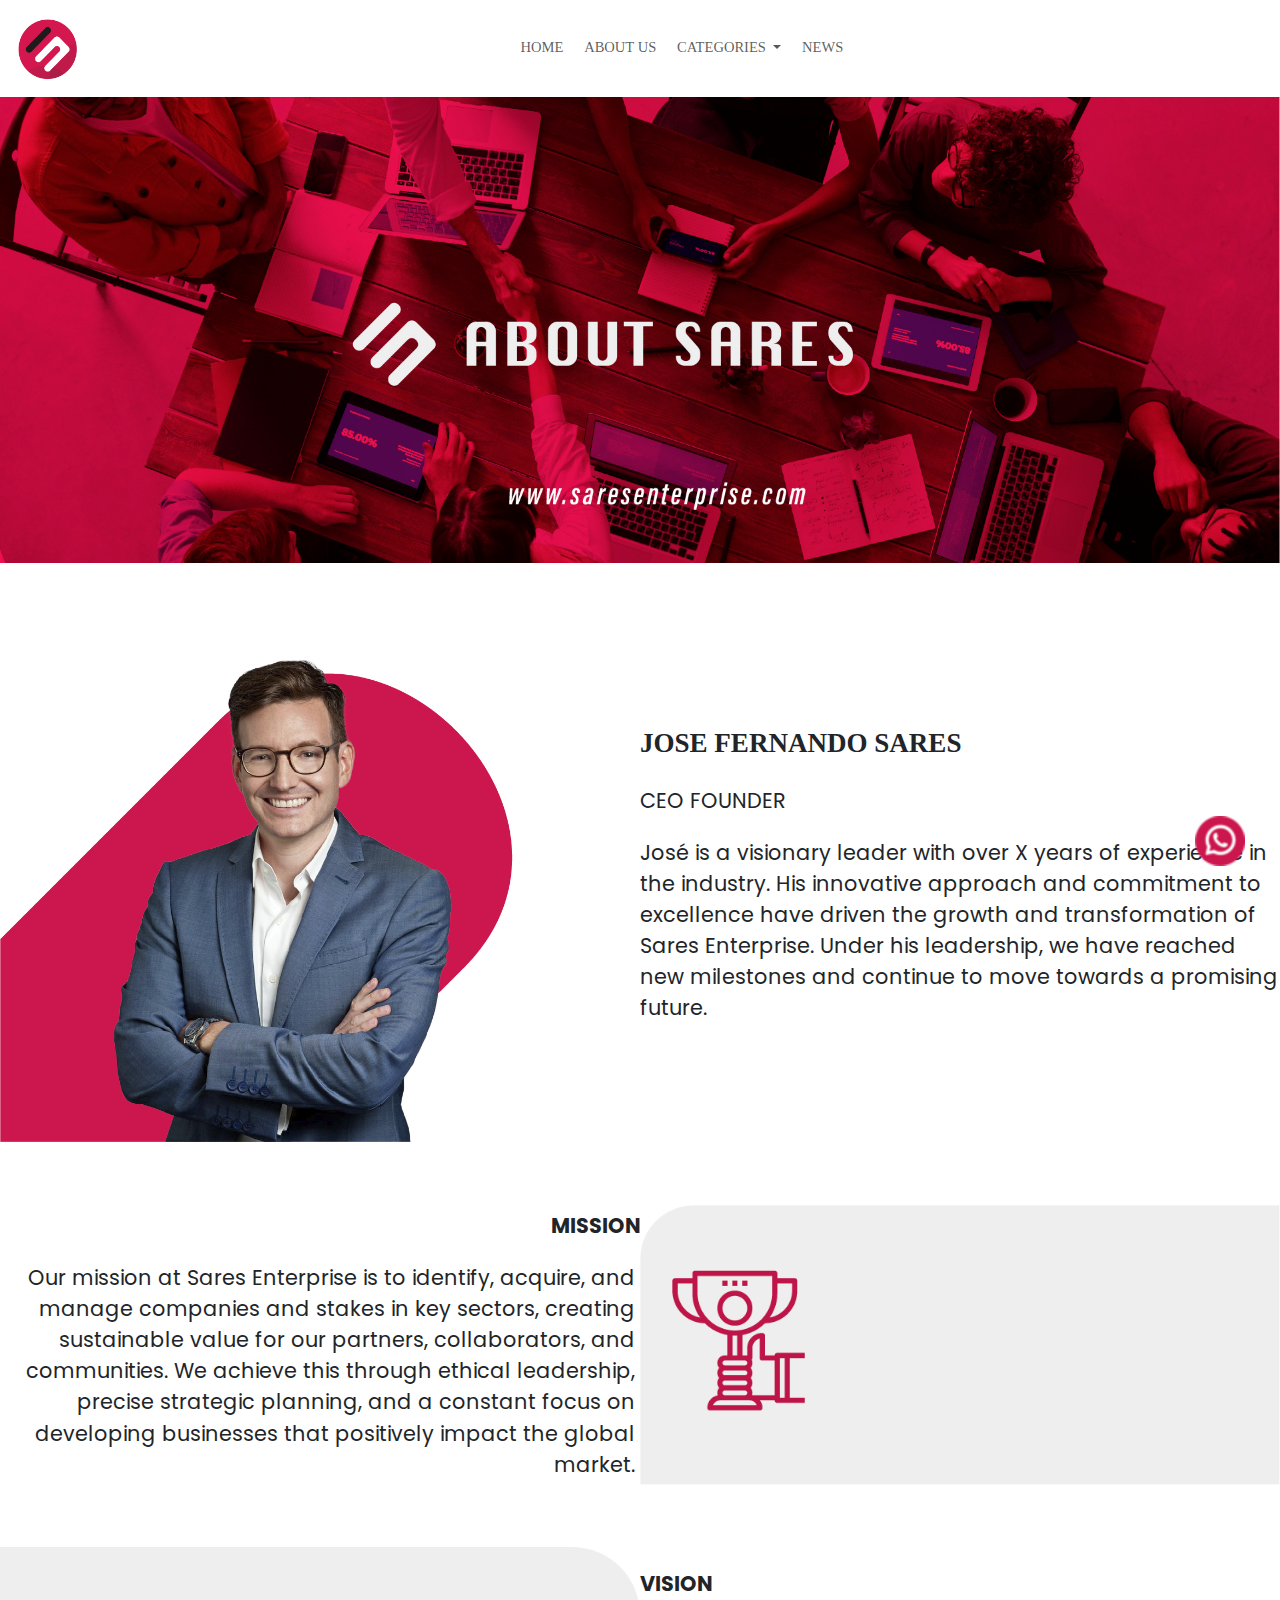
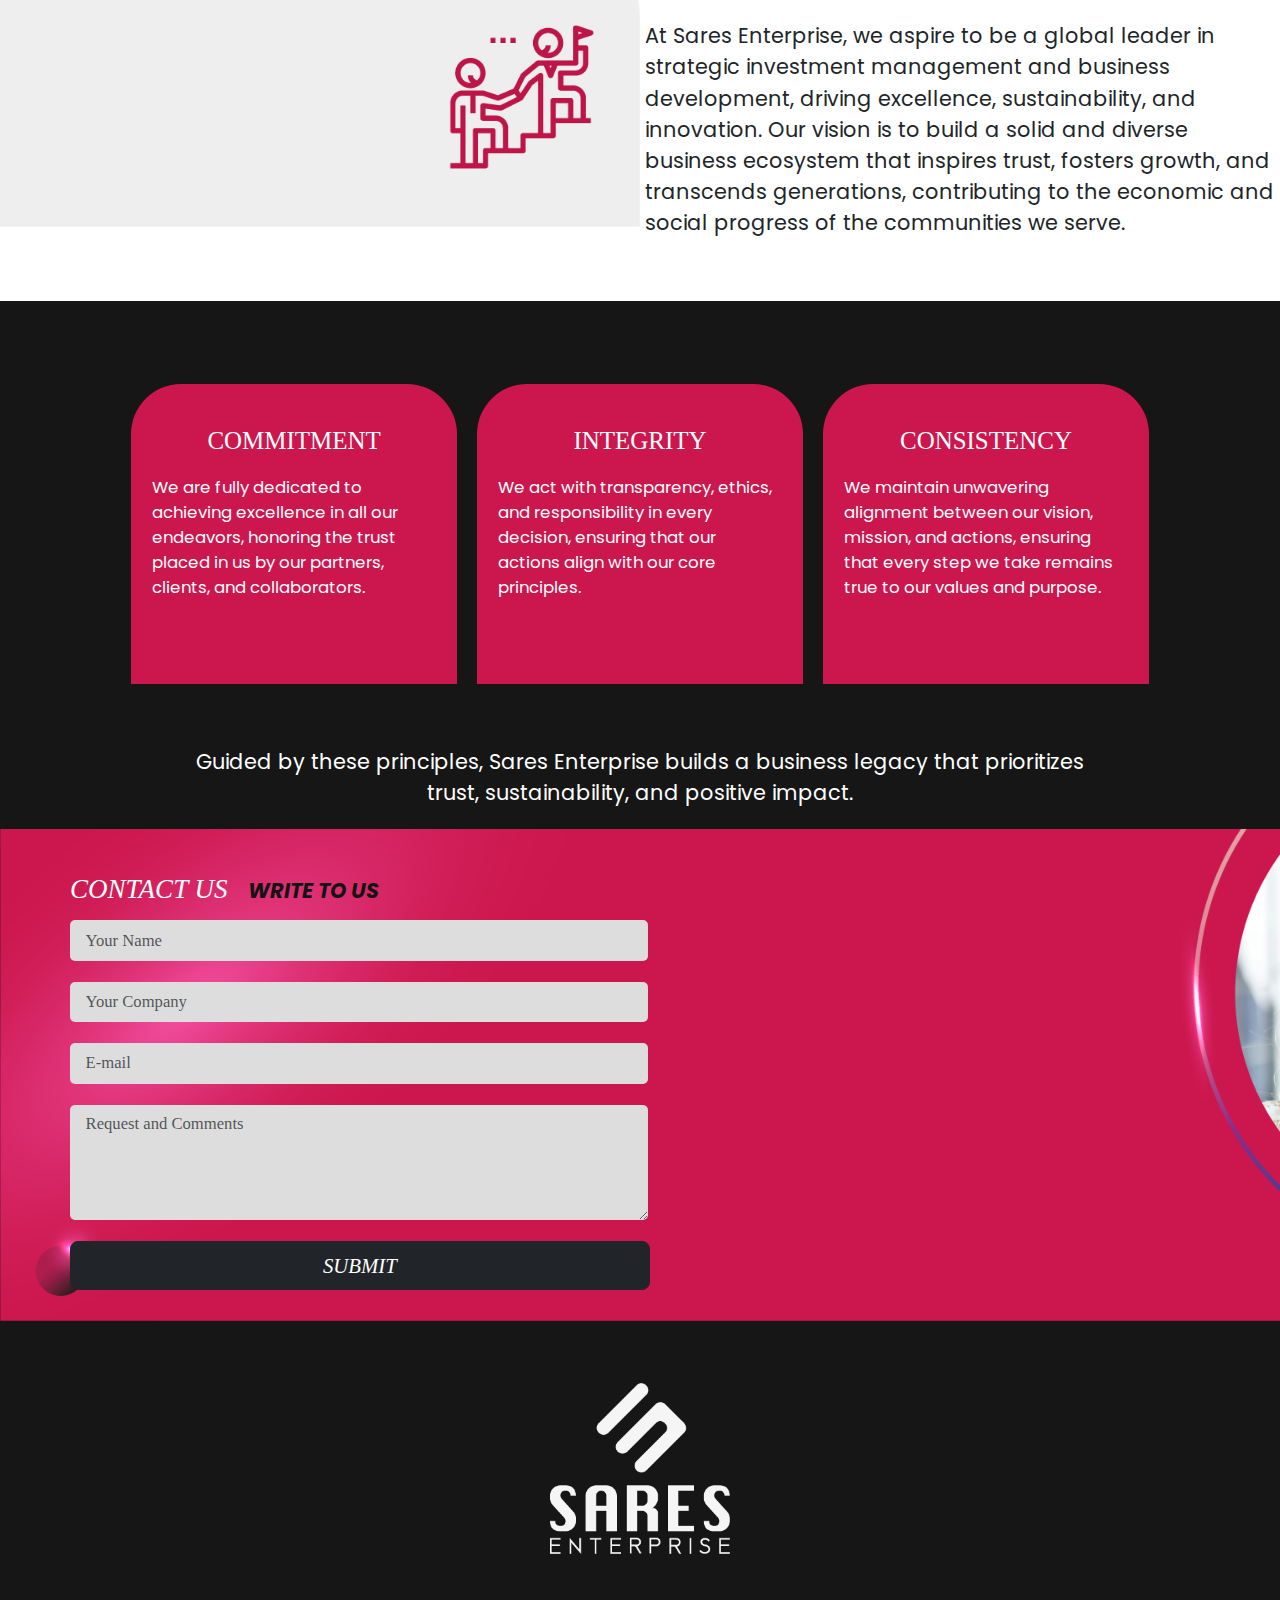
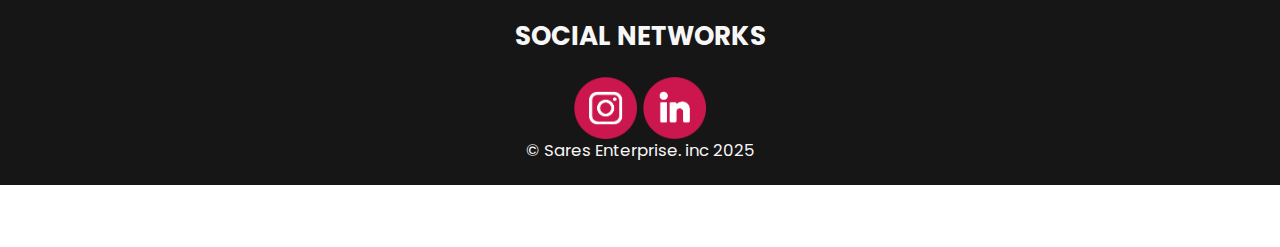
==== commit 2caceb3b: "Modificando pagina" ====
--- a/about-us.html
+++ b/about-us.html
@@ -135,9 +135,9 @@
         <div class="fondo-equipo my-5">    
             <div class="row row-cols-1 row-cols-md-4 g-3 justify-content-center my-5">
                 <div class="col custom-col">
-                <div class="card h-100">
+                <div class="card-valores py-3 h-100">
                     <div class="card-body">
-                    <h5 class="card-title text-center mx-auto overflow-hidden text-white">COMMITMENT</h5>
+                    <h5 class="card-title text-center mx-auto overflow-hidden text-white my-3">COMMITMENT</h5>
                     <p class="lead-2 text-white justify-content-center mx-3">
                         We are fully dedicated to achieving excellence in all our endeavors, honoring the trust placed in us by our partners, clients, and collaborators.                
                     </p>
@@ -145,9 +145,9 @@
                 </div>
                 </div>
                 <div class="col custom-col">
-                <div class="card h-100">
+                <div class="card-valores py-3 h-100">
                     <div class="card-body">
-                    <h5 class="card-title text-center mx-auto overflow-hidden text-white">INTEGRITY</h5>
+                    <h5 class="card-title text-center mx-auto overflow-hidden text-white my-3">INTEGRITY</h5>
                     <p class="lead-2 text-white justify-content-center mx-3">
                         We act with transparency, ethics, and responsibility in every decision, ensuring that our actions align with our core principles.
                     </p>
@@ -155,9 +155,9 @@
                 </div>
                 </div>
                 <div class="col custom-col">
-                <div class="card h-100">
+                <div class="card-valores py-3 h-100">
                     <div class="card-body">
-                    <h5 class="card-title text-center mx-auto overflow-hidden text-white">CONSISTENCY</h5>
+                    <h5 class="card-title text-center mx-auto overflow-hidden text-white my-3">CONSISTENCY</h5>
                     <p class="lead-2 text-white justify-content-center mx-3">
                         We maintain unwavering alignment between our vision, mission, and actions, ensuring that every step we take remains true to our values and purpose.
                     </p>
@@ -165,6 +165,7 @@
                 </div>
                 </div>
             </div>
+            <br>
             <p class="lead-1 text-center text-white">
                 Guided by these principles, Sares Enterprise builds a business legacy that prioritizes <br>trust, sustainability, and positive impact.
             </p>
--- a/style.css
+++ b/style.css
@@ -98,8 +98,22 @@
     margin: 0px 5px 0px 5px;
 }
 
-.card{
+.card-valores{
     border-radius: 50px 50px 0px 0px;
+    background-color: #cc174e;
+}
+
+.img-socios{
+    width: 70vh;
+}
+
+.socios{
+    background-color: #DDDDDD;
+}
+
+.card-socio{
+    width: 145vh;
+    background-color: #DDDDDD;
 }
 
 .btn-about{
@@ -240,11 +254,6 @@
     background-color: #161616;
     overflow: hidden;
 }
-
-.card{
-    background-color: #cc174e;
-}
-
 .logoA {
     max-width: 60%;
     text-align: center;
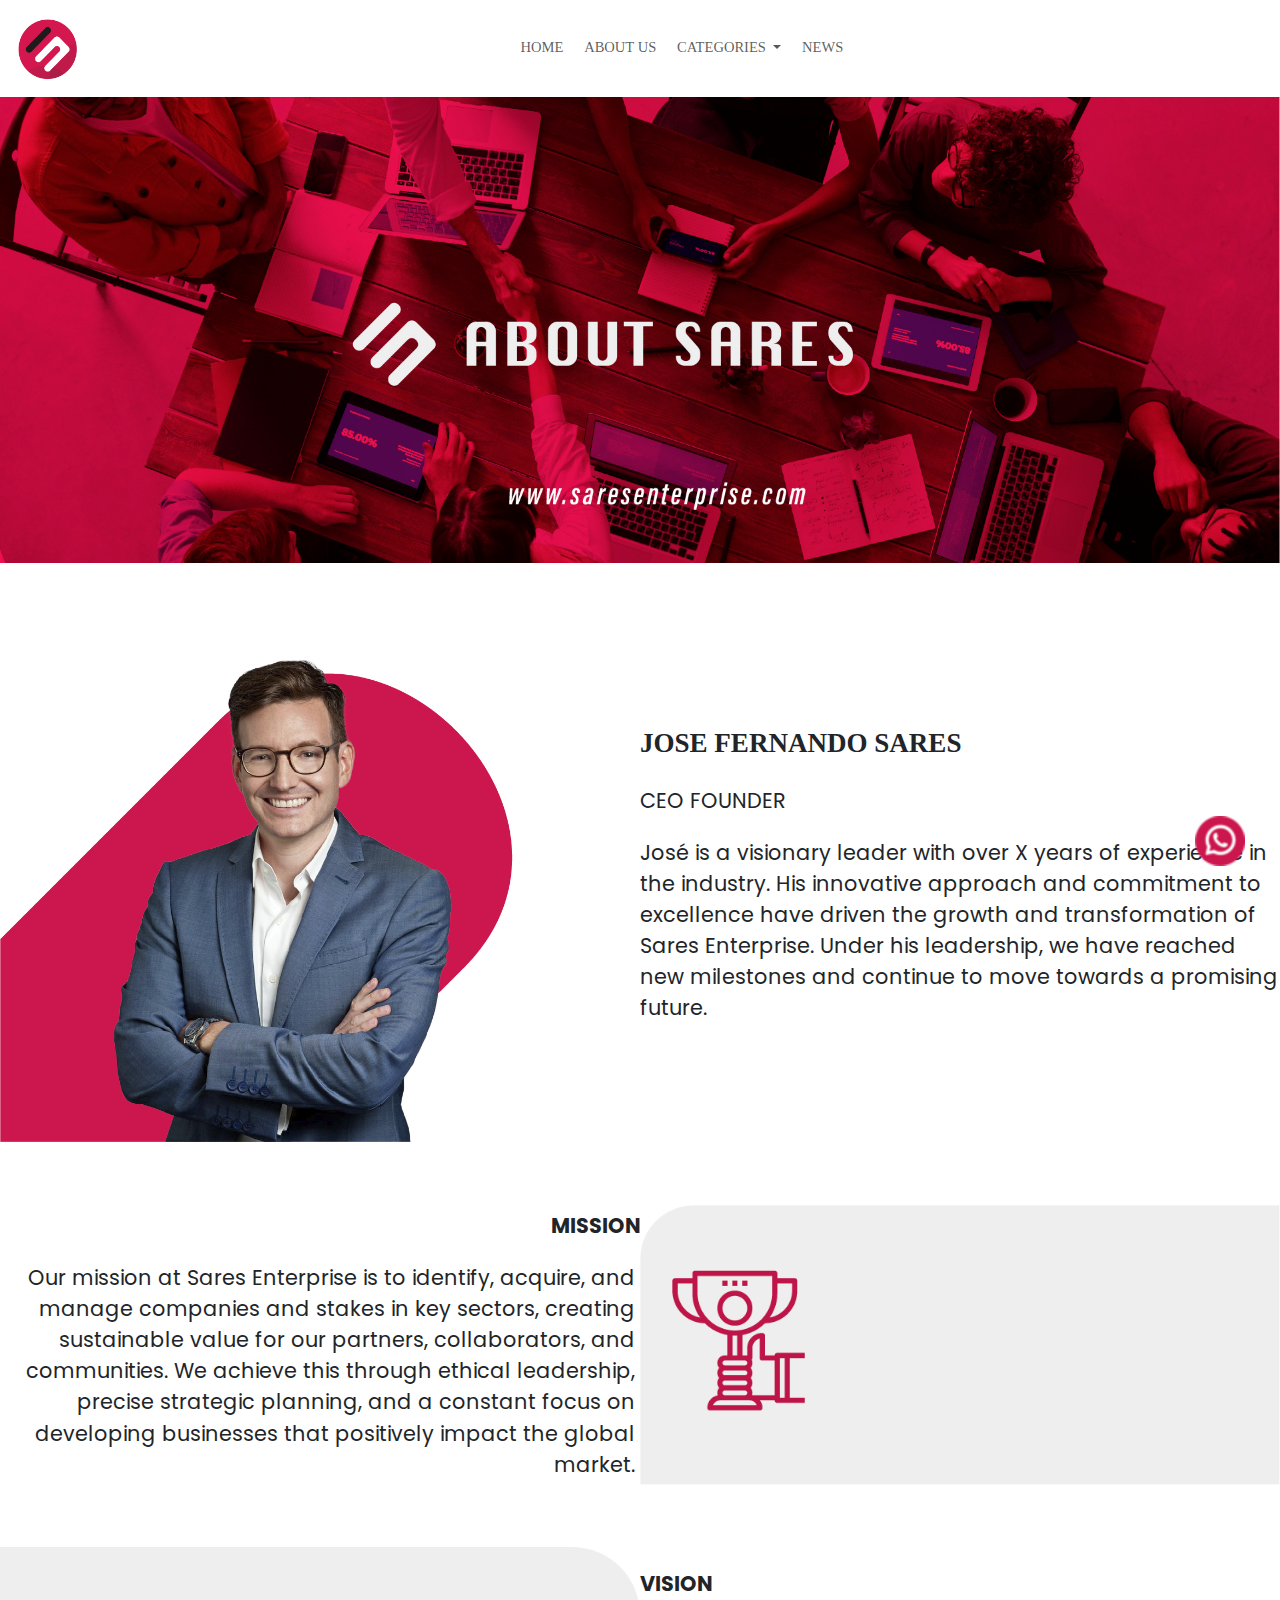
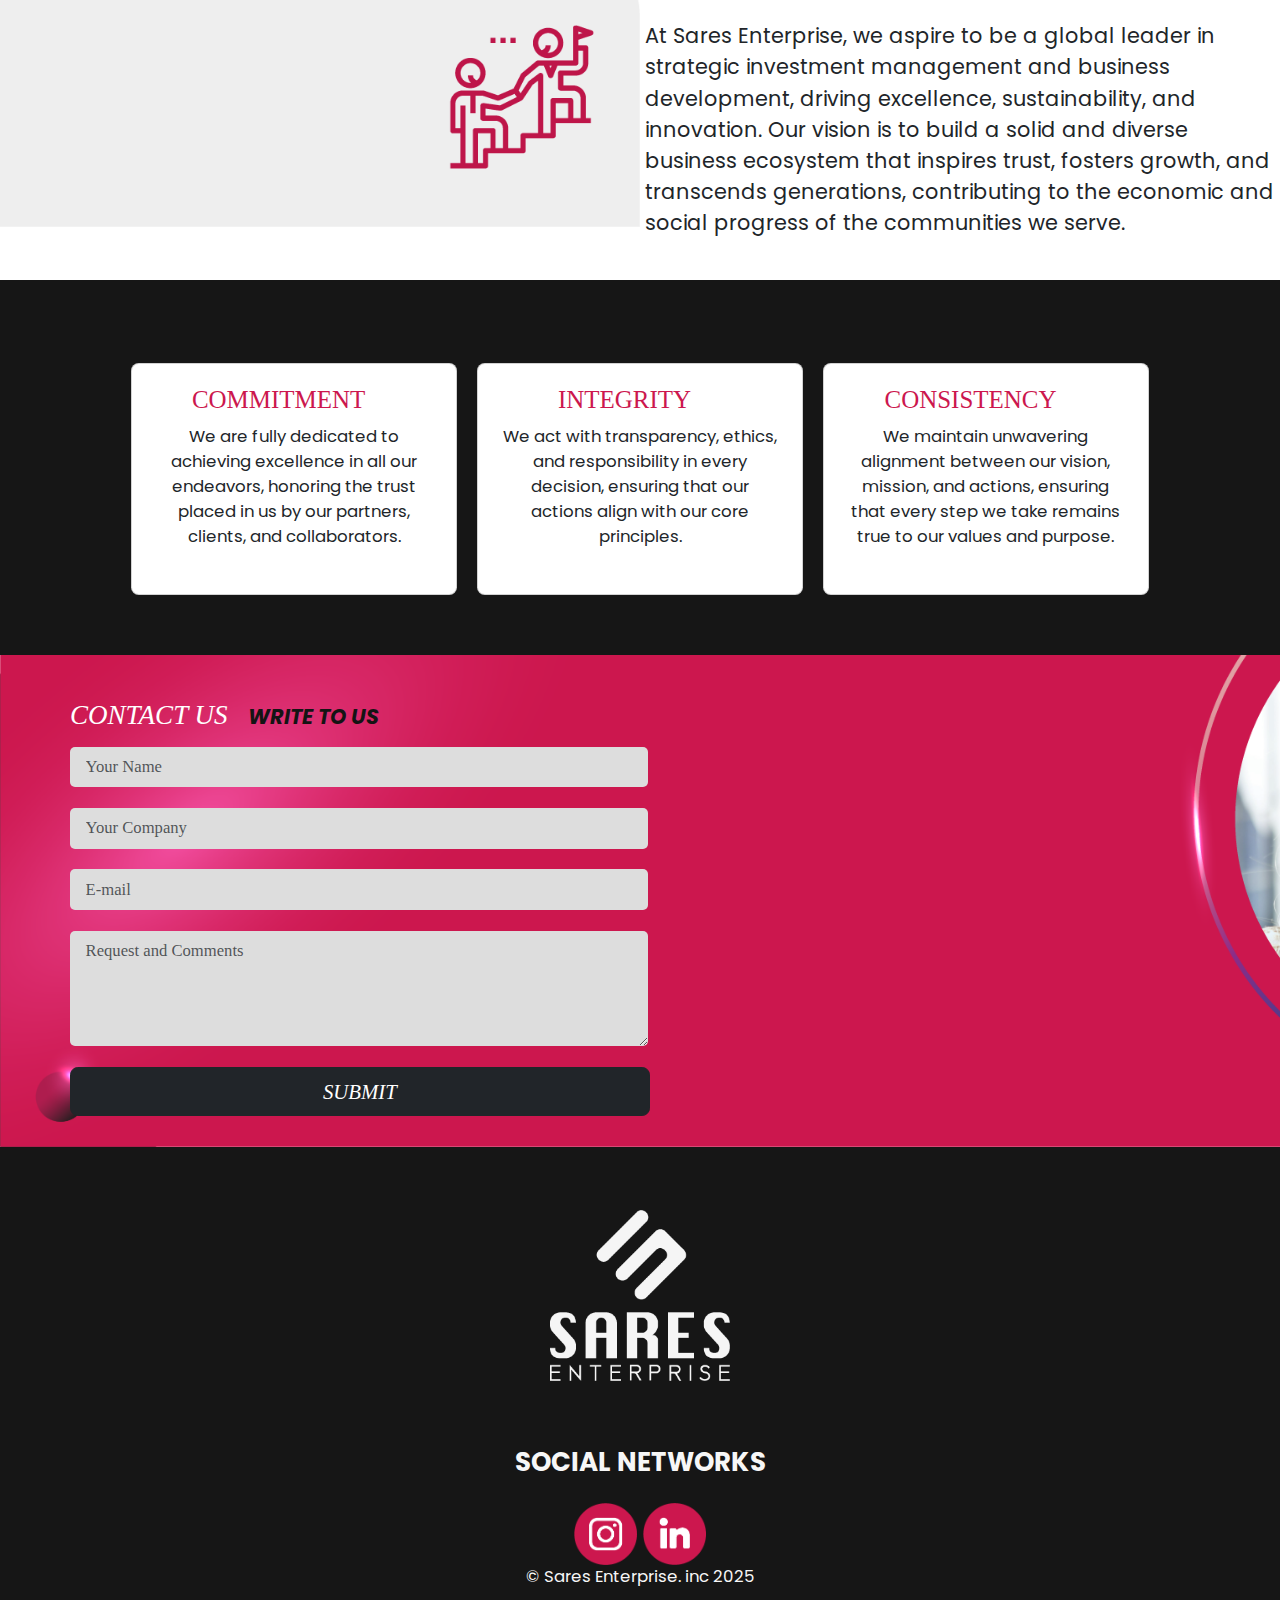
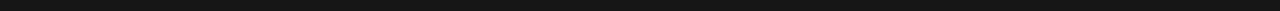
==== commit 72b6d635: "Modificando pagina" ====
--- a/about-us.html
+++ b/about-us.html
@@ -132,13 +132,42 @@
 
     <!--VALORES-->
 
+    <div class="row row-cols-1 row-cols-md-4 g-3 py-5 justify-content-center fondo-equipo overflow-hidden">
+        <div class="col">
+          <div class="card h-100">
+            <div class="card-body">
+              <h5 class="card-title text-center">COMMITMENT</h5>
+              <p class="lead-2 text-center">We are fully dedicated to achieving excellence in all our endeavors, honoring the trust placed in us by our partners, clients, and collaborators.</p>
+            </div>
+          </div>
+        </div>
+        <div class="col">
+          <div class="card h-100">
+            <div class="card-body">
+              <h5 class="card-title text-center">INTEGRITY</h5>
+              <p class="lead-2 text-center">We act with transparency, ethics, and responsibility in every decision, ensuring that our actions align with our core principles.</p>
+            </div>
+          </div>
+        </div>
+        <div class="col">
+          <div class="card h-100">
+            <div class="card-body">
+              <h5 class="card-title text-center">CONSISTENCY</h5>
+              <p class="lead-2 text-center">We maintain unwavering alignment between our vision, mission, and actions, ensuring that every step we take remains true to our values and purpose.</p>
+            </div>
+          </div>
+        </div>
+      </div>
+
+
+<!--
         <div class="fondo-equipo my-5">    
-            <div class="row row-cols-1 row-cols-md-4 g-3 justify-content-center my-5">
+            <div class="row row-cols-1 row-cols-md-4 g-5 justify-content-center my-5">
                 <div class="col custom-col">
                 <div class="card-valores py-3 h-100">
                     <div class="card-body">
                     <h5 class="card-title text-center mx-auto overflow-hidden text-white my-3">COMMITMENT</h5>
-                    <p class="lead-2 text-white justify-content-center mx-3">
+                    <p class="lead-2 text-white justify-content-center text-center mx-3">
                         We are fully dedicated to achieving excellence in all our endeavors, honoring the trust placed in us by our partners, clients, and collaborators.                
                     </p>
                     </div>
@@ -148,7 +177,7 @@
                 <div class="card-valores py-3 h-100">
                     <div class="card-body">
                     <h5 class="card-title text-center mx-auto overflow-hidden text-white my-3">INTEGRITY</h5>
-                    <p class="lead-2 text-white justify-content-center mx-3">
+                    <p class="lead-2 text-white justify-content-center text-center mx-3">
                         We act with transparency, ethics, and responsibility in every decision, ensuring that our actions align with our core principles.
                     </p>
                     </div>
@@ -158,7 +187,7 @@
                 <div class="card-valores py-3 h-100">
                     <div class="card-body">
                     <h5 class="card-title text-center mx-auto overflow-hidden text-white my-3">CONSISTENCY</h5>
-                    <p class="lead-2 text-white justify-content-center mx-3">
+                    <p class="lead-2 text-white justify-content-center text-center mx-3">
                         We maintain unwavering alignment between our vision, mission, and actions, ensuring that every step we take remains true to our values and purpose.
                     </p>
                     </div>
@@ -169,6 +198,8 @@
             <p class="lead-1 text-center text-white">
                 Guided by these principles, Sares Enterprise builds a business legacy that prioritizes <br>trust, sustainability, and positive impact.
             </p>
+
+            -->
 <!--
             <div class="fondo-equipo row row-cols-1 row-cols-md-6 g-5 container-fluid justify-content-center mt-5 p-0">
                 <div class="tarjeta col col-lg-2 col-md-3 overflow-hidden">
--- a/style.css
+++ b/style.css
@@ -158,6 +158,7 @@
     width: 89%;
     font-size: 1.2rem;
     color: #cc174e;
+
 }
 
 .card-text-empresa {
@@ -187,7 +188,7 @@
 
 .fondo-socios{
 background-color: #DDDDDD;
-    overflow: hidden;
+overflow: hidden;
 }
 
 .card-title-servicio {
@@ -522,6 +523,7 @@
     .mission{
         margin: 0px 50px 0px 50px;
         text-align: justify;
+        font-size: .8rem;
     }
 
     .vision-title{
@@ -531,6 +533,7 @@
     .vision{
         margin: 0px 50px 0px 50px;
         text-align: justify;
+        font-size: .8rem;
     }
 
     
@@ -562,6 +565,10 @@
         background-image: url(./img/4.png);
         background-size: cover;
         background-attachment: fixed;
+    }
+
+    .lead-1{
+        font-size: .8rem;
     }
 }
 
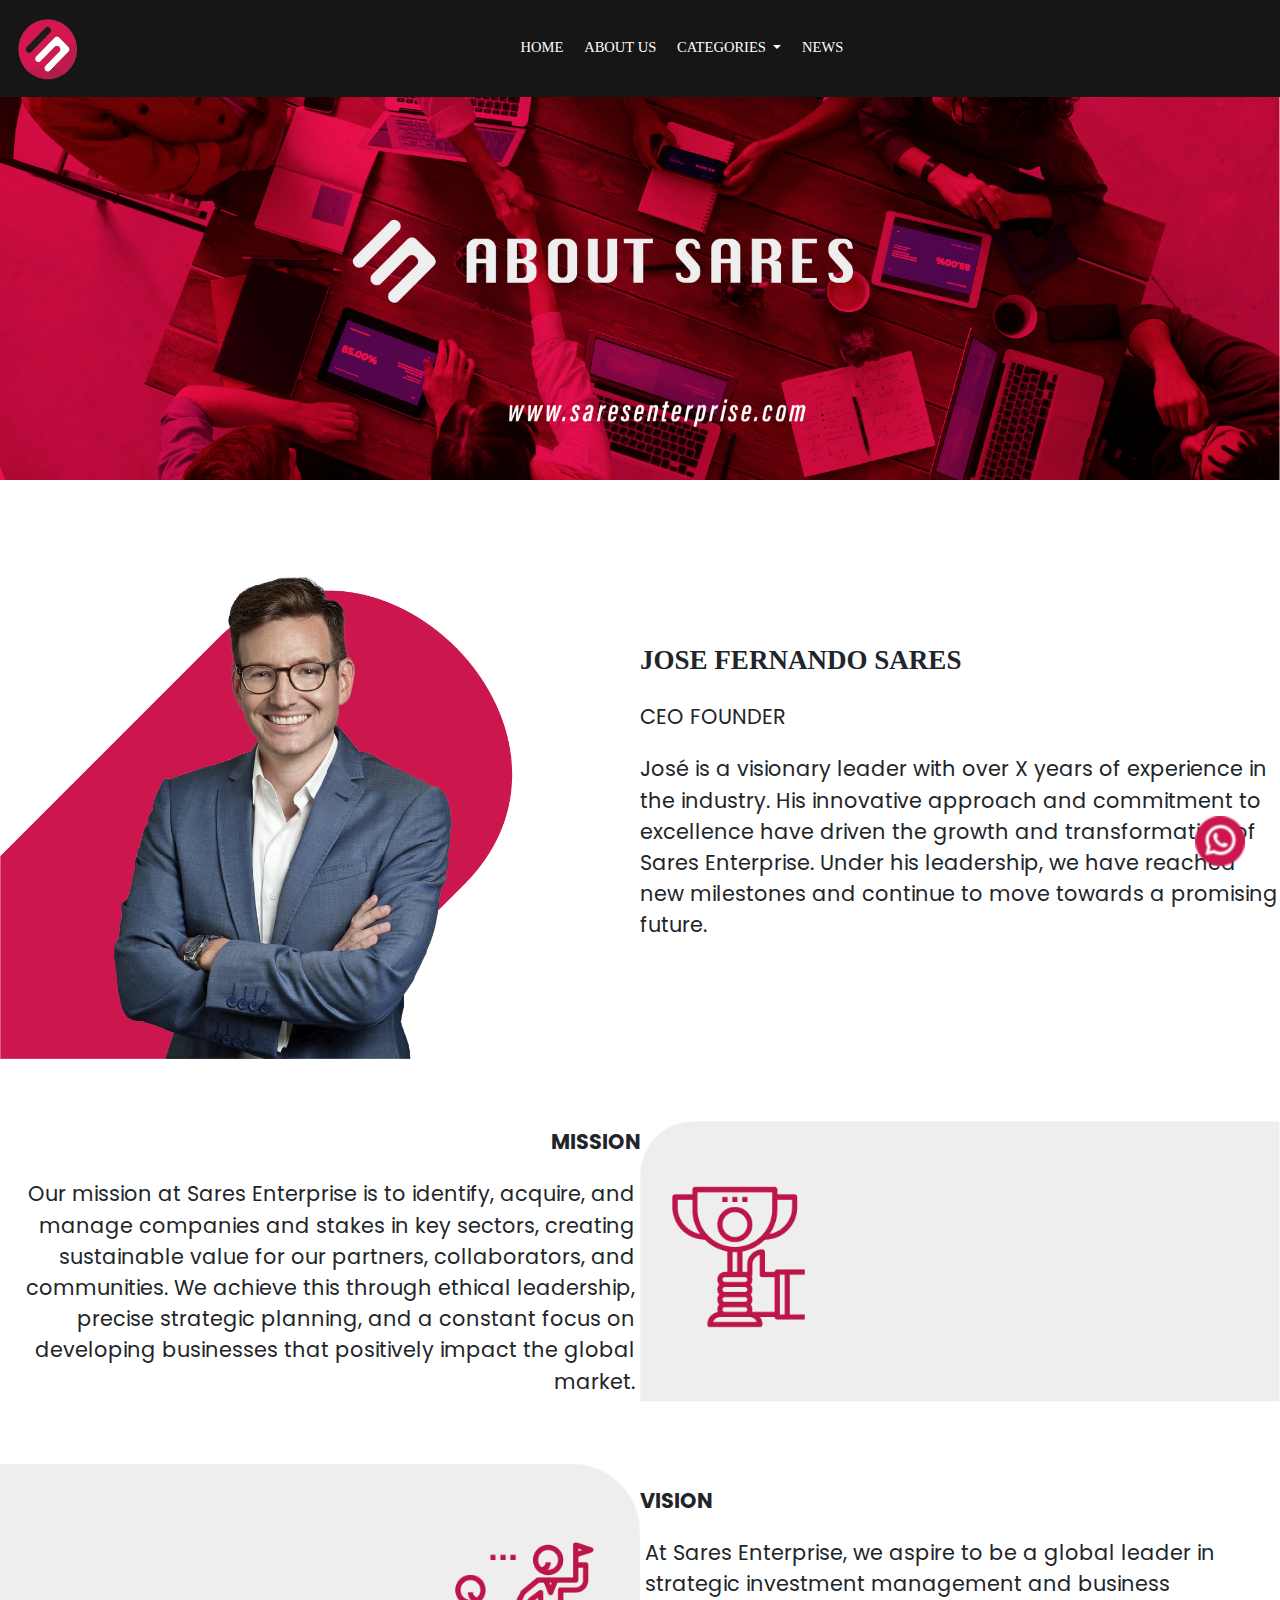
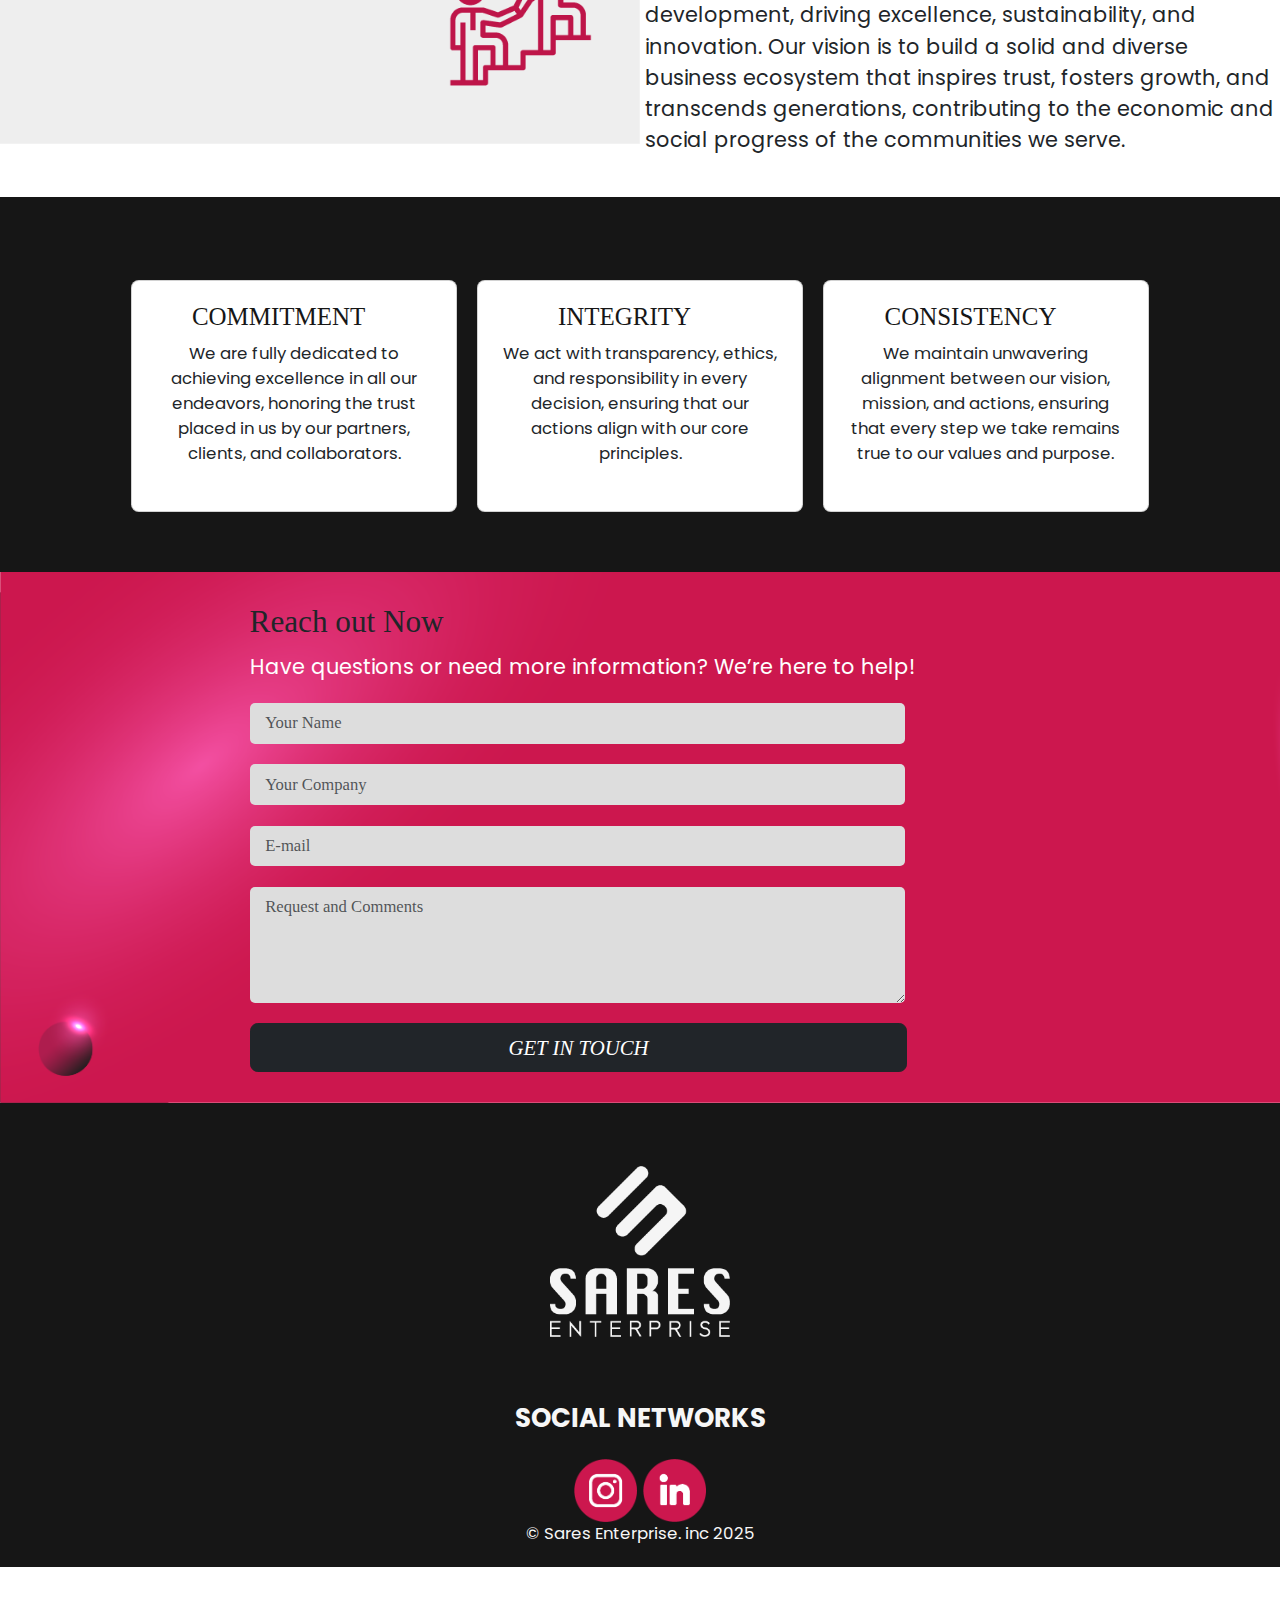
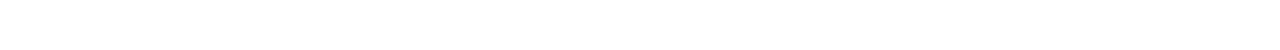
==== commit af90b5ab: "Modificando pagina" ====
--- a/about-us.html
+++ b/about-us.html
@@ -246,8 +246,9 @@
             <div class="container">
                 <div class="row align-items-center my-4">
                     <!-- Formulario -->
-                    <div class="col-md-7">
-                        <h2 class="contact-title"><i>CONTACT US</i> <span class="sub-title fw-bold">WRITE TO US</span></h2>
+                    <div class="col-md-8 mx-auto">
+                        <h4 class="conact-title text-dark">Reach out Now</h4>
+                        <p class="lead-1 ">Have questions or need more information? We’re here to help!</p>
                         <form class="mx-auto">
                             <div class="mb-3">
                                 <input type="text" class="form-control" placeholder="Your Name">
@@ -261,7 +262,7 @@
                             <div class="mb-3">
                                 <textarea class="form-control" rows="4" placeholder="Request and Comments"></textarea>
                             </div>
-                            <button type="submit" class="btn btn-dark submit-btn">Submit</button>
+                            <button type="submit" class="btn btn-dark submit-btn">Get in Touch</button>
                         </form>
                     </div>
                 </div>
--- a/style.css
+++ b/style.css
@@ -16,7 +16,7 @@
 }
 
 .navbar {
-    background-color: white !important;
+    background-color: #161616 !important;
 }
 
 .navbar-toggler{
@@ -38,6 +38,7 @@
 
 .nav-link{
     font-size: 0.7rem;
+    color: white;
 
 }
 
@@ -51,7 +52,7 @@
 }
 
 .banner{
-    margin-top: 4rem;
+    margin-top: 0rem;
 }
 
 .here-you{
@@ -112,7 +113,7 @@
 }
 
 .card-socio{
-    width: 145vh;
+    width: auto;
     background-color: #DDDDDD;
 }
 
@@ -157,7 +158,7 @@
 .card-title{
     width: 89%;
     font-size: 1.2rem;
-    color: #cc174e;
+    color: #161616;
 
 }
 
@@ -221,6 +222,9 @@
     transition: 0.1s;
 }
 
+hr{
+    width: auto;
+}
 
 
 .card-plan{
@@ -296,6 +300,7 @@
 footer{
     background-color: #161616;
     overflow: hidden;
+    margin-bottom: 4rem;
 }
 
 .logo-foot{
@@ -656,14 +661,13 @@
 
 .contact-title {
     font-size: 2rem;
-    font-style: italic;
+    font-style: normal !important;
 }
 
 .contact-title .sub-title {
     font-family: "Poppins", serif;
     font-size: 1rem;
     color: #141414;
-    margin-left: 10px;
 }
 
 .form-control {
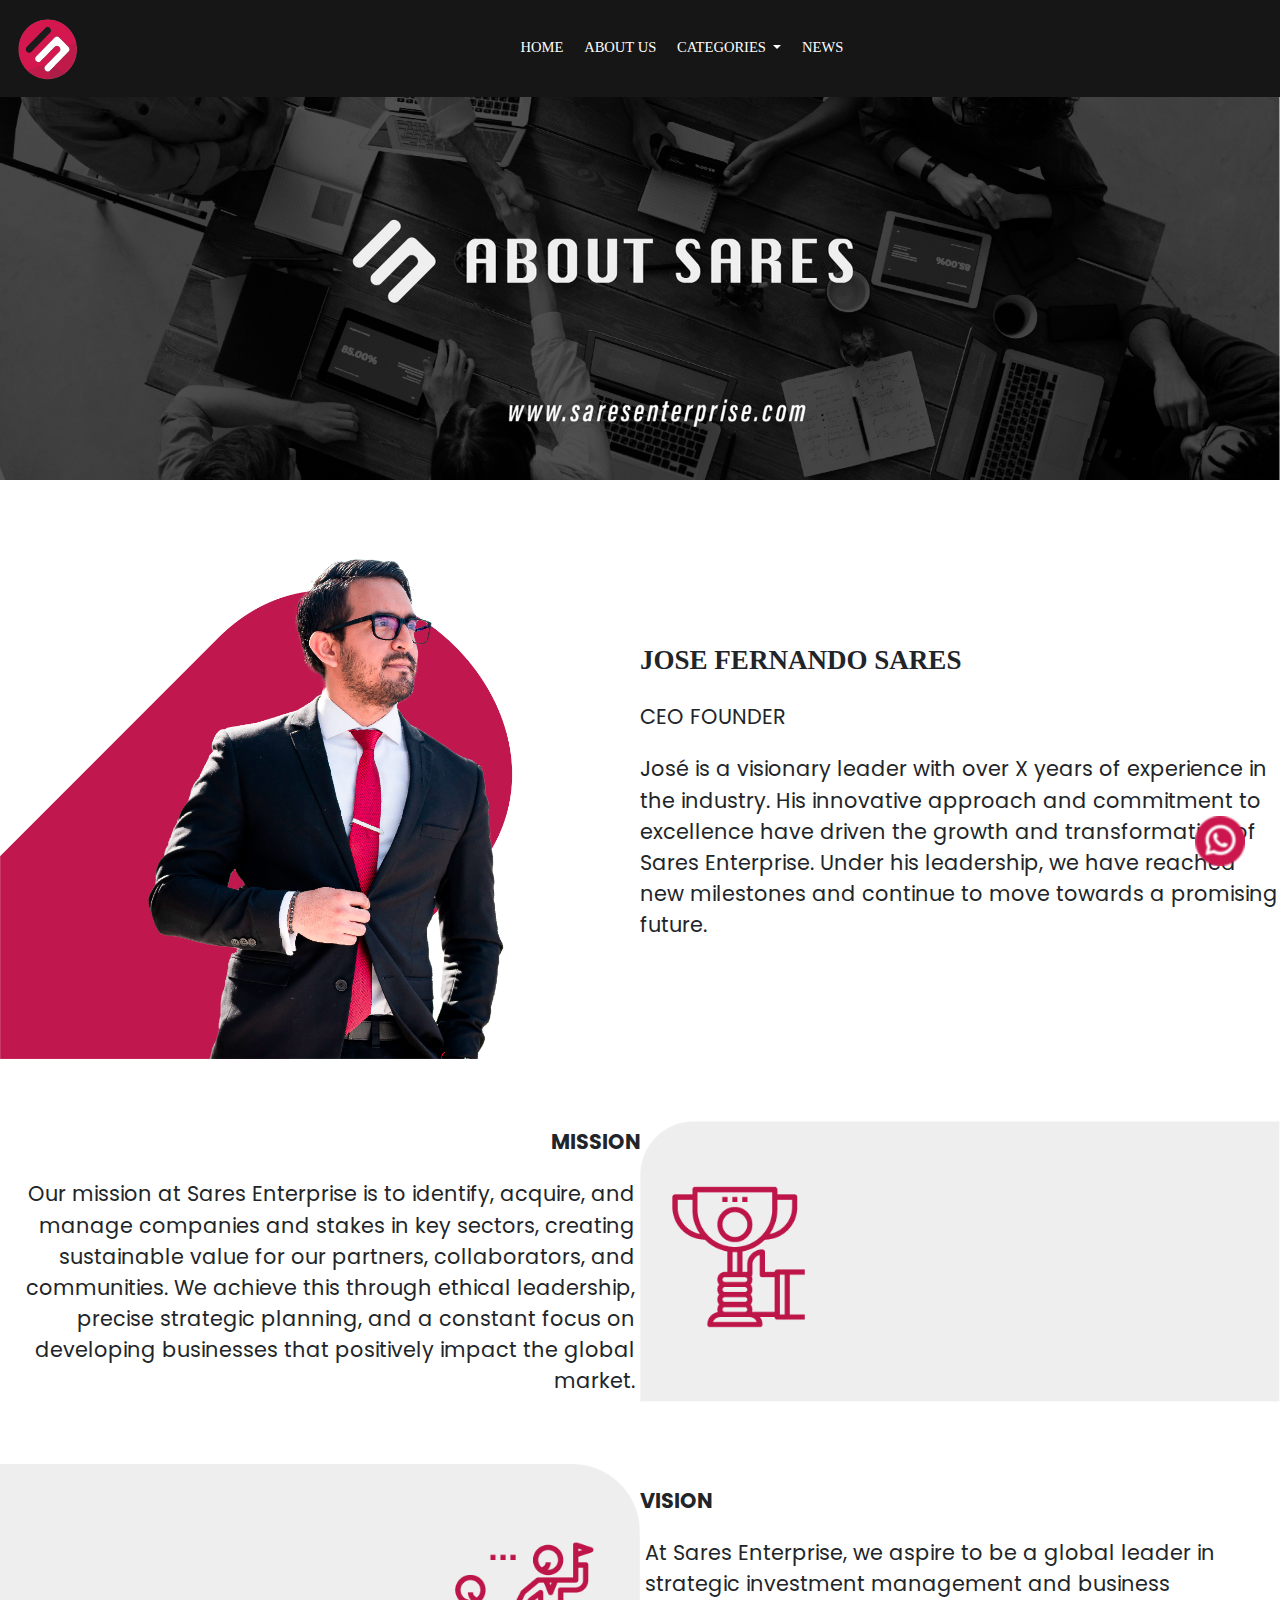
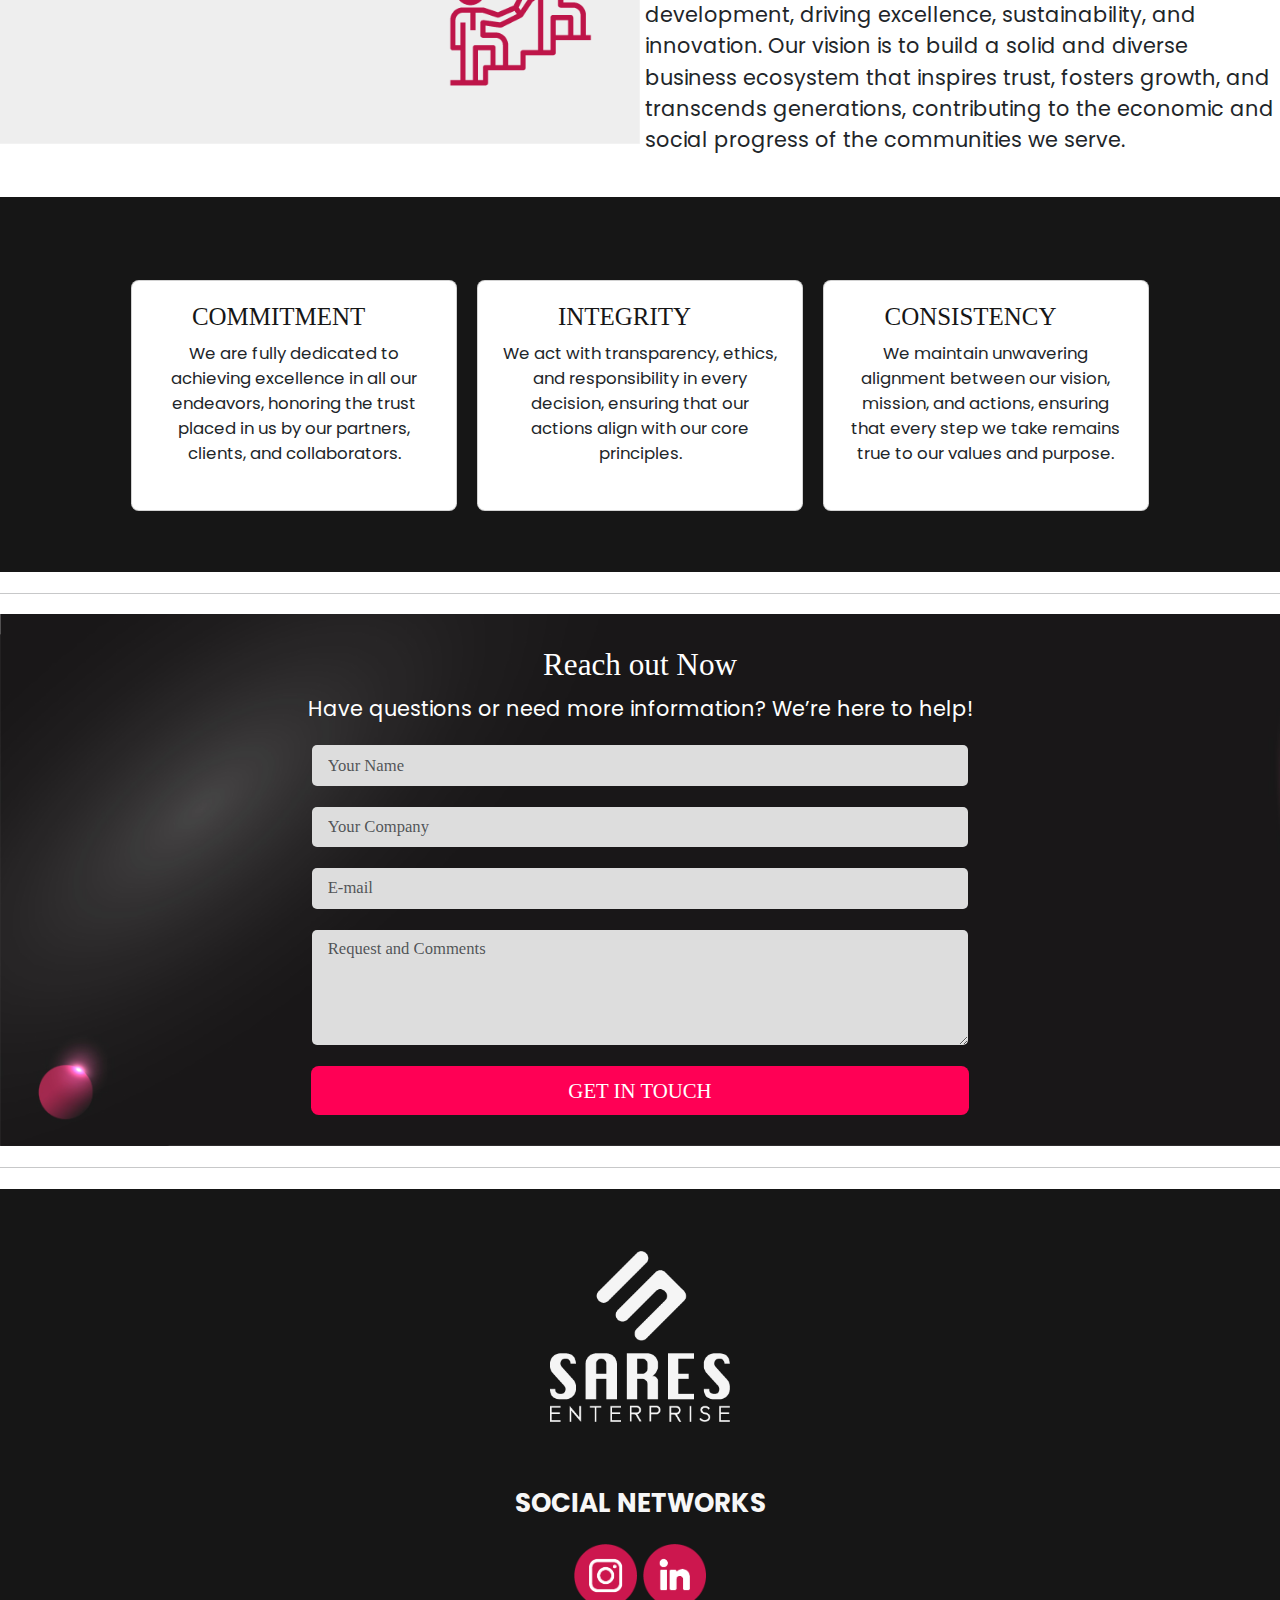
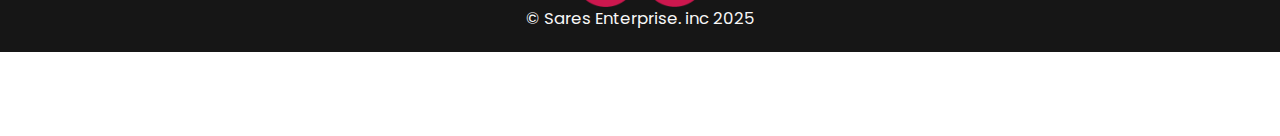
==== commit 572e6259: "Modificando pagina" ====
--- a/about-us.html
+++ b/about-us.html
@@ -236,9 +236,7 @@
 
         -->
 
-
-
-
+        <hr>
 
         <!--CONTACT-->
 
@@ -247,27 +245,31 @@
                 <div class="row align-items-center my-4">
                     <!-- Formulario -->
                     <div class="col-md-8 mx-auto">
-                        <h4 class="conact-title text-dark">Reach out Now</h4>
+                        <h4 class="conact-title text-white">Reach out Now</h4>
                         <p class="lead-1 ">Have questions or need more information? We’re here to help!</p>
-                        <form class="mx-auto">
+                        <form class="mx-auto justify-content-center" action="https://formsubmit.co/eferrada.1990@gmail.com" method="POST">
                             <div class="mb-3">
-                                <input type="text" class="form-control" placeholder="Your Name">
+                                <input type="text" class="form-control mx-auto" name="name" placeholder="Your Name">
                             </div>
                             <div class="mb-3">
-                                <input type="text" class="form-control" placeholder="Your Company">
+                                <input type="text" class="form-control mx-auto" name="company" placeholder="Your Company">
                             </div>
                             <div class="mb-3">
-                                <input type="email" class="form-control" placeholder="E-mail">
+                                <input type="email" class="form-control mx-auto" name="email" placeholder="E-mail">
                             </div>
                             <div class="mb-3">
-                                <textarea class="form-control" rows="4" placeholder="Request and Comments"></textarea>
+                                <textarea class="form-control mx-auto" rows="4" name="message" placeholder="Request and Comments"></textarea>
                             </div>
-                            <button type="submit" class="btn btn-dark submit-btn">Get in Touch</button>
+                            <button type="submit" class="btn btn-submit submit-btn">Get in Touch</button>
+                            <input type="hidden" name="_captcha" value="false">
+                            <input type="hidden" name="_next" value="http://127.0.0.1:5500/agradecimiento.html">
                         </form>
                     </div>
                 </div>
             </div>
         </div>
+
+        <hr>
 
         <!--FOOTER-->
 
--- a/style.css
+++ b/style.css
@@ -650,13 +650,13 @@
 
 
 .contact-section {
-    background-image: url(./img/Fondo\ Contacto-22.png);
+    background-image: url(./img/Fondo\ Contacto-22\ black-22.jpg);
     background-size: cover;
     align-items: center;
     justify-content: center;
     position: relative;
     color: white;
-    text-align: left;
+    text-align: center;
 }
 
 .contact-title {
@@ -679,8 +679,14 @@
 
 .submit-btn {
     width: 80%;
-    font-style: italic;
     text-transform: uppercase;
+    background-color: #ff0055;
+    color: white;
+}
+
+.submit-btn:hover{
+    background-color:#DDDDDD;
+    color: #141414;
 }
 
 .image-wrapper {
